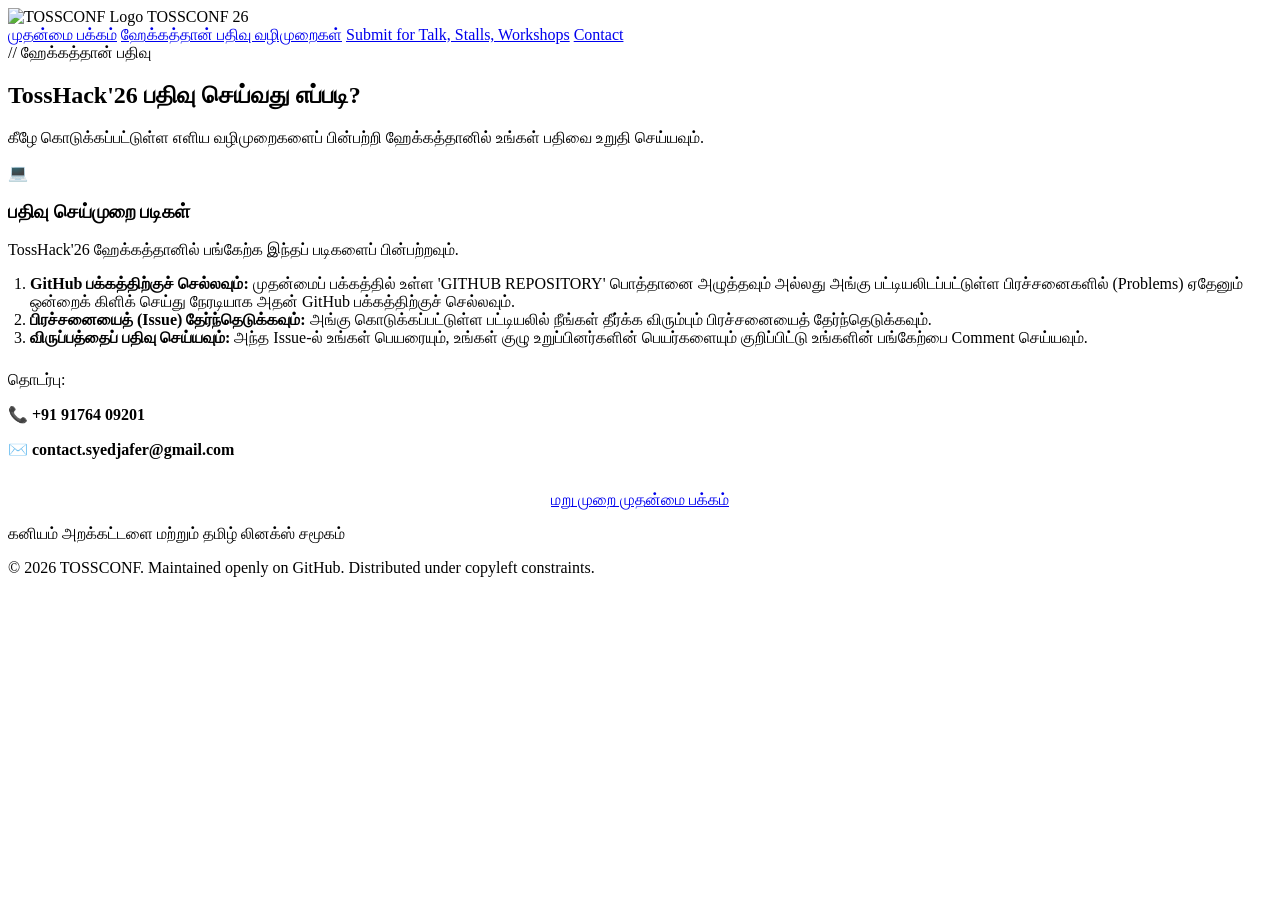
==== instructions.html @ 8aa1ea0a "Add files via upload" ====
<!doctype html>
<html lang="ta" class="scroll-smooth">
    <head>
        <meta charset="UTF-8" />
        <meta name="viewport" content="width=device-width, initial-scale=1.0" />
        <title>ஹேக்கத்தான் பதிவு | TossHack'26</title>
        <meta name="description" content="TossHack'26 ஹேக்கத்தான் பதிவு செயல்முறை." />
        <link rel="icon" type="image/x-icon" href="favicon.ico" />
        <link rel="stylesheet" href="style.css" />
        <link
            href="https://fonts.googleapis.com/css2?family=Baloo+Thambi+2:wght@400;600;800&family=Inter:wght@300;400;600;800&display=swap"
            rel="stylesheet"
        />
    </head>
    <body>
        <nav class="navbar glass">
            <div class="container nav-container">
                <div class="nav-logo">
                    <img src="images/hero_bg1.png" alt="TOSSCONF Logo" class="logo-img" />
                    <span class="logo-text">TOSSCONF <span class="logo-year">26</span></span>
                </div>
                <div class="nav-links nav-menu">
                    <a href="index.html">முதன்மை பக்கம்</a>
                    <a href="#instructions">ஹேக்கத்தான் பதிவு வழிமுறைகள்</a>
                    <a href="index.html#contribute">Submit for Talk, Stalls, Workshops</a>
                    <a href="index.html#contact">Contact</a>
                </div>
            </div>
        </nav>

        <section id="instructions" class="section-padding bg-alt">
            <div class="container">
                <div class="section-header-flex">
                    <div>
                        <div class="section-tagline">// ஹேக்கத்தான் பதிவு</div>
                        <h2 class="section-title tamil-font">TossHack'26 பதிவு செய்வது எப்படி?</h2>
                        <p class="section-desc">
                            கீழே கொடுக்கப்பட்டுள்ள எளிய வழிமுறைகளைப் பின்பற்றி ஹேக்கத்தானில் உங்கள் பதிவை உறுதி செய்யவும்.
                        </p>
                    </div>
                </div>

                <div class="contribute-card glass" style="--hover-border: var(--secondary-blue);">
                    <div class="contribute-card-top">
                        <div class="card-icon">💻</div>
                        <h3 class="card-title tamil-font">பதிவு செய்முறை படிகள்</h3>
                        <p class="card-desc">
                            TossHack'26 ஹேக்கத்தானில் பங்கேற்க இந்தப் படிகளைப் பின்பற்றவும்.
                        </p>
                    </div>
                    <ol style="margin-top: 16px; padding-left: 22px;">
                        <li><strong>GitHub பக்கத்திற்குச் செல்லவும்:</strong> முதன்மைப் பக்கத்தில் உள்ள 'GITHUB REPOSITORY' பொத்தானை அழுத்தவும் அல்லது அங்கு பட்டியலிடப்பட்டுள்ள பிரச்சனைகளில் (Problems) ஏதேனும் ஒன்றைக் கிளிக் செய்து நேரடியாக அதன் GitHub பக்கத்திற்குச் செல்லவும்.</li>
                        <li><strong>பிரச்சனையைத் (Issue) தேர்ந்தெடுக்கவும்:</strong> அங்கு கொடுக்கப்பட்டுள்ள பட்டியலில் நீங்கள் தீர்க்க விரும்பும் பிரச்சனையைத் தேர்ந்தெடுக்கவும்.</li>
                        <li><strong>விருப்பத்தைப் பதிவு செய்யவும்:</strong> அந்த Issue-ல் உங்கள் பெயரையும், உங்கள் குழு உறுப்பினர்களின் பெயர்களையும் குறிப்பிட்டு உங்களின் பங்கேற்பை Comment செய்யவும்.</li>
                    </ol>
                    <div class="registration-contact" style="margin-top: 24px;">
                        <p>தொடர்பு:</p>
                        <p><strong>📞 +91 91764 09201</strong></p>
                        <p><strong>✉️ contact.syedjafer@gmail.com</strong></p>
                    </div>
                </div>

                <div style="margin-top: 32px; text-align: center;">
                    <a href="index.html" class="btn-card btn-teal">மறு முறை முதன்மை பக்கம்</a>
                </div>
            </div>
        </section>

        <footer class="footer">
            <div class="container">
                <p class="footer-title tamil-font">கனியம் அறக்கட்டளை மற்றும் தமிழ் லினக்ஸ் சமூகம்</p>
                <p class="footer-copy">© 2026 TOSSCONF. Maintained openly on GitHub. Distributed under copyleft constraints.</p>
            </div>
        </footer>
    </body>
</html>
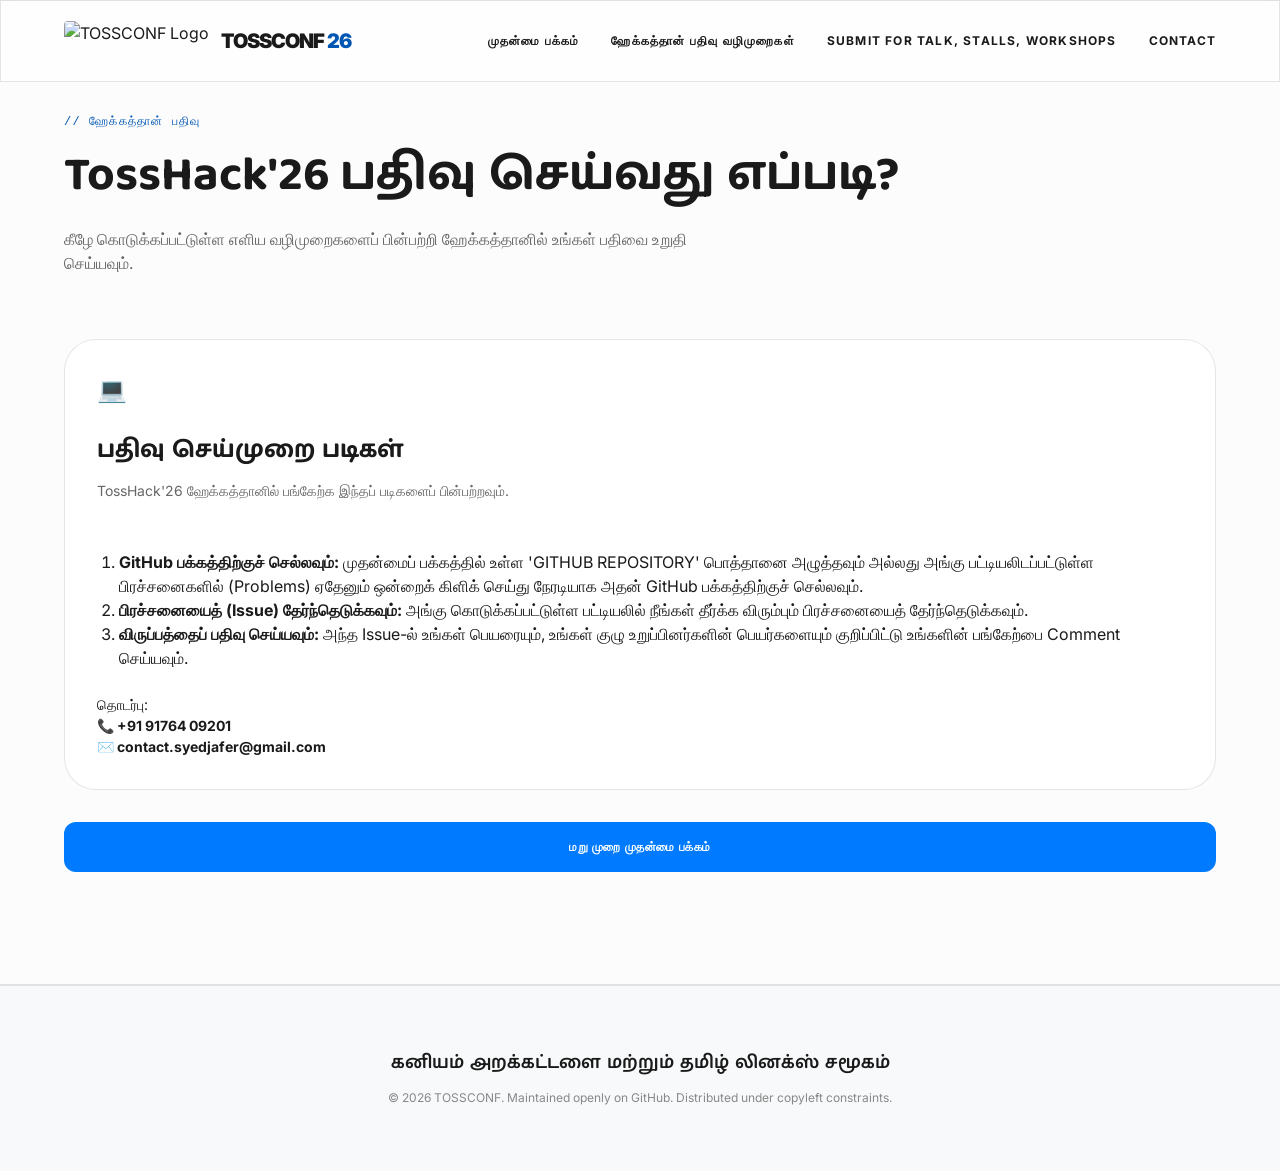
==== commit 784865cd: "Merge pull request #21 from janani-k-s/feature/initial-cfp Update Call for People  page and add inst" ====
--- a/instructions.html
+++ b/instructions.html
@@ -1,76 +1,76 @@
-<!doctype html>
-<html lang="ta" class="scroll-smooth">
-    <head>
-        <meta charset="UTF-8" />
-        <meta name="viewport" content="width=device-width, initial-scale=1.0" />
-        <title>ஹேக்கத்தான் பதிவு | TossHack'26</title>
-        <meta name="description" content="TossHack'26 ஹேக்கத்தான் பதிவு செயல்முறை." />
-        <link rel="icon" type="image/x-icon" href="favicon.ico" />
-        <link rel="stylesheet" href="style.css" />
-        <link
-            href="https://fonts.googleapis.com/css2?family=Baloo+Thambi+2:wght@400;600;800&family=Inter:wght@300;400;600;800&display=swap"
-            rel="stylesheet"
-        />
-    </head>
-    <body>
-        <nav class="navbar glass">
-            <div class="container nav-container">
-                <div class="nav-logo">
-                    <img src="images/hero_bg1.png" alt="TOSSCONF Logo" class="logo-img" />
-                    <span class="logo-text">TOSSCONF <span class="logo-year">26</span></span>
-                </div>
-                <div class="nav-links nav-menu">
-                    <a href="index.html">முதன்மை பக்கம்</a>
-                    <a href="#instructions">ஹேக்கத்தான் பதிவு வழிமுறைகள்</a>
-                    <a href="index.html#contribute">Submit for Talk, Stalls, Workshops</a>
-                    <a href="index.html#contact">Contact</a>
-                </div>
-            </div>
-        </nav>
-
-        <section id="instructions" class="section-padding bg-alt">
-            <div class="container">
-                <div class="section-header-flex">
-                    <div>
-                        <div class="section-tagline">// ஹேக்கத்தான் பதிவு</div>
-                        <h2 class="section-title tamil-font">TossHack'26 பதிவு செய்வது எப்படி?</h2>
-                        <p class="section-desc">
-                            கீழே கொடுக்கப்பட்டுள்ள எளிய வழிமுறைகளைப் பின்பற்றி ஹேக்கத்தானில் உங்கள் பதிவை உறுதி செய்யவும்.
-                        </p>
-                    </div>
-                </div>
-
-                <div class="contribute-card glass" style="--hover-border: var(--secondary-blue);">
-                    <div class="contribute-card-top">
-                        <div class="card-icon">💻</div>
-                        <h3 class="card-title tamil-font">பதிவு செய்முறை படிகள்</h3>
-                        <p class="card-desc">
-                            TossHack'26 ஹேக்கத்தானில் பங்கேற்க இந்தப் படிகளைப் பின்பற்றவும்.
-                        </p>
-                    </div>
-                    <ol style="margin-top: 16px; padding-left: 22px;">
-                        <li><strong>GitHub பக்கத்திற்குச் செல்லவும்:</strong> முதன்மைப் பக்கத்தில் உள்ள 'GITHUB REPOSITORY' பொத்தானை அழுத்தவும் அல்லது அங்கு பட்டியலிடப்பட்டுள்ள பிரச்சனைகளில் (Problems) ஏதேனும் ஒன்றைக் கிளிக் செய்து நேரடியாக அதன் GitHub பக்கத்திற்குச் செல்லவும்.</li>
-                        <li><strong>பிரச்சனையைத் (Issue) தேர்ந்தெடுக்கவும்:</strong> அங்கு கொடுக்கப்பட்டுள்ள பட்டியலில் நீங்கள் தீர்க்க விரும்பும் பிரச்சனையைத் தேர்ந்தெடுக்கவும்.</li>
-                        <li><strong>விருப்பத்தைப் பதிவு செய்யவும்:</strong> அந்த Issue-ல் உங்கள் பெயரையும், உங்கள் குழு உறுப்பினர்களின் பெயர்களையும் குறிப்பிட்டு உங்களின் பங்கேற்பை Comment செய்யவும்.</li>
-                    </ol>
-                    <div class="registration-contact" style="margin-top: 24px;">
-                        <p>தொடர்பு:</p>
-                        <p><strong>📞 +91 91764 09201</strong></p>
-                        <p><strong>✉️ contact.syedjafer@gmail.com</strong></p>
-                    </div>
-                </div>
-
-                <div style="margin-top: 32px; text-align: center;">
-                    <a href="index.html" class="btn-card btn-teal">மறு முறை முதன்மை பக்கம்</a>
-                </div>
-            </div>
-        </section>
-
-        <footer class="footer">
-            <div class="container">
-                <p class="footer-title tamil-font">கனியம் அறக்கட்டளை மற்றும் தமிழ் லினக்ஸ் சமூகம்</p>
-                <p class="footer-copy">© 2026 TOSSCONF. Maintained openly on GitHub. Distributed under copyleft constraints.</p>
-            </div>
-        </footer>
-    </body>
-</html>
+<!doctype html>
+<html lang="ta" class="scroll-smooth">
+    <head>
+        <meta charset="UTF-8" />
+        <meta name="viewport" content="width=device-width, initial-scale=1.0" />
+        <title>ஹேக்கத்தான் பதிவு | TossHack'26</title>
+        <meta name="description" content="TossHack'26 ஹேக்கத்தான் பதிவு செயல்முறை." />
+        <link rel="icon" type="image/x-icon" href="favicon.ico" />
+        <link rel="stylesheet" href="style.css" />
+        <link
+            href="https://fonts.googleapis.com/css2?family=Baloo+Thambi+2:wght@400;600;800&family=Inter:wght@300;400;600;800&display=swap"
+            rel="stylesheet"
+        />
+    </head>
+    <body>
+        <nav class="navbar glass">
+            <div class="container nav-container">
+                <div class="nav-logo">
+                    <img src="images/hero_bg1.png" alt="TOSSCONF Logo" class="logo-img" />
+                    <span class="logo-text">TOSSCONF <span class="logo-year">26</span></span>
+                </div>
+                <div class="nav-links nav-menu">
+                    <a href="index.html">முதன்மை பக்கம்</a>
+                    <a href="#instructions">ஹேக்கத்தான் பதிவு வழிமுறைகள்</a>
+                    <a href="index.html#contribute">Submit for Talk, Stalls, Workshops</a>
+                    <a href="index.html#contact">Contact</a>
+                </div>
+            </div>
+        </nav>
+
+        <section id="instructions" class="section-padding bg-alt">
+            <div class="container">
+                <div class="section-header-flex">
+                    <div>
+                        <div class="section-tagline">// ஹேக்கத்தான் பதிவு</div>
+                        <h2 class="section-title tamil-font">TossHack'26 பதிவு செய்வது எப்படி?</h2>
+                        <p class="section-desc">
+                            கீழே கொடுக்கப்பட்டுள்ள எளிய வழிமுறைகளைப் பின்பற்றி ஹேக்கத்தானில் உங்கள் பதிவை உறுதி செய்யவும்.
+                        </p>
+                    </div>
+                </div>
+
+                <div class="contribute-card glass" style="--hover-border: var(--secondary-blue);">
+                    <div class="contribute-card-top">
+                        <div class="card-icon">💻</div>
+                        <h3 class="card-title tamil-font">பதிவு செய்முறை படிகள்</h3>
+                        <p class="card-desc">
+                            TossHack'26 ஹேக்கத்தானில் பங்கேற்க இந்தப் படிகளைப் பின்பற்றவும்.
+                        </p>
+                    </div>
+                    <ol style="margin-top: 16px; padding-left: 22px;">
+                        <li><strong>GitHub பக்கத்திற்குச் செல்லவும்:</strong> முதன்மைப் பக்கத்தில் உள்ள 'GITHUB REPOSITORY' பொத்தானை அழுத்தவும் அல்லது அங்கு பட்டியலிடப்பட்டுள்ள பிரச்சனைகளில் (Problems) ஏதேனும் ஒன்றைக் கிளிக் செய்து நேரடியாக அதன் GitHub பக்கத்திற்குச் செல்லவும்.</li>
+                        <li><strong>பிரச்சனையைத் (Issue) தேர்ந்தெடுக்கவும்:</strong> அங்கு கொடுக்கப்பட்டுள்ள பட்டியலில் நீங்கள் தீர்க்க விரும்பும் பிரச்சனையைத் தேர்ந்தெடுக்கவும்.</li>
+                        <li><strong>விருப்பத்தைப் பதிவு செய்யவும்:</strong> அந்த Issue-ல் உங்கள் பெயரையும், உங்கள் குழு உறுப்பினர்களின் பெயர்களையும் குறிப்பிட்டு உங்களின் பங்கேற்பை Comment செய்யவும்.</li>
+                    </ol>
+                    <div class="registration-contact" style="margin-top: 24px;">
+                        <p>தொடர்பு:</p>
+                        <p><strong>📞 +91 91764 09201</strong></p>
+                        <p><strong>✉️ contact.syedjafer@gmail.com</strong></p>
+                    </div>
+                </div>
+
+                <div style="margin-top: 32px; text-align: center;">
+                    <a href="index.html" class="btn-card btn-teal">மறு முறை முதன்மை பக்கம்</a>
+                </div>
+            </div>
+        </section>
+
+        <footer class="footer">
+            <div class="container">
+                <p class="footer-title tamil-font">கனியம் அறக்கட்டளை மற்றும் தமிழ் லினக்ஸ் சமூகம்</p>
+                <p class="footer-copy">© 2026 TOSSCONF. Maintained openly on GitHub. Distributed under copyleft constraints.</p>
+            </div>
+        </footer>
+    </body>
+</html>
--- a/style.css
+++ b/style.css
@@ -0,0 +1,1020 @@
+/* ==========================================================================
+   TOSSCONF 2026 Core Architecture & Layout System
+   ========================================================================== */
+
+:root {
+    --primary-blue: #0056b3;
+    --secondary-blue: #007bff;
+    --white-bg: #ffffff;
+    --card-bg: #f8f9fa;
+    --border-color: rgba(0, 0, 0, 0.1);
+    --dark-text: #1a1a1a;
+    --light-text: #666666;
+}
+
+/* Base Resets & Global Smoothness */
+* {
+    box-sizing: border-box;
+    margin: 0;
+    padding: 0;
+}
+html {
+    scroll-behavior: smooth;
+}
+body {
+    font-family: "Inter", sans-serif;
+    background-color: var(--white-bg);
+    color: var(--dark-text);
+    -webkit-font-smoothing: antialiased;
+    line-height: 1.5;
+}
+::selection {
+    background-color: var(--secondary-blue);
+    color: white;
+}
+
+/* Custom Typography & Framework Utilities */
+.tamil-font {
+    font-family: "Baloo Thambi 2", cursive;
+}
+.glass {
+    background: rgba(255, 255, 255, 0.7);
+    backdrop-filter: blur(12px);
+    -webkit-backdrop-filter: blur(12px);
+    border: 1px solid var(--border-color);
+}
+.gradient-text {
+    background: linear-gradient(
+        90deg,
+        var(--primary-blue),
+        var(--secondary-blue)
+    );
+    -webkit-background-clip: text;
+    -webkit-text-fill-color: transparent;
+}
+
+/* Interactive Scrollbar Configuration */
+::-webkit-scrollbar {
+    width: 8px;
+}
+::-webkit-scrollbar-track {
+    background: var(--white-bg);
+}
+::-webkit-scrollbar-thumb {
+    background: #ccc;
+    border-radius: 10px;
+}
+::-webkit-scrollbar-thumb:hover {
+    background: var(--secondary-blue);
+}
+
+/* Structural Grid & Section Container System */
+.container {
+    max-width: 1200px;
+    margin: 0 auto;
+    padding: 0 24px;
+}
+.section-padding {
+    padding: 112px 0;
+}
+.bg-alt {
+    background-color: #fcfcfc;
+    border-top: 1px solid var(--border-color);
+    border-bottom: 1px solid var(--border-color);
+}
+.bg-darker {
+    background-color: #f5f7fa;
+    border-top: 1px solid var(--border-color);
+}
+
+/* Fixed Navigation Layout */
+.navbar {
+    position: fixed;
+    top: 0;
+    width: 100%;
+    z-index: 50;
+}
+.nav-container {
+    display: flex;
+    justify-content: space-between;
+    align-items: center;
+    height: 80px;
+}
+.nav-logo {
+    display: flex;
+    align-items: center;
+    gap: 12px;
+}
+.logo-img {
+    height: 40px;
+    width: auto;
+    object-fit: contain;
+    border-radius: 4px;
+}
+.logo-text {
+    font-weight: 900;
+    font-size: 20px;
+    letter-spacing: -0.05em;
+    text-transform: uppercase;
+    color: var(--dark-text);
+}
+.logo-year {
+    color: var(--primary-blue);
+}
+.nav-links {
+    display: flex;
+    gap: 32px;
+    font-size: 12px;
+    font-weight: bold;
+    text-transform: uppercase;
+    letter-spacing: 0.1em;
+}
+.nav-links a {
+    color: var(--dark-text);
+    text-decoration: none;
+    transition: color 0.2s;
+}
+.nav-links a:hover {
+    color: var(--primary-blue);
+}
+
+/* Mobile Menu Toggle Button */
+.menu-toggle {
+    display: none;
+    flex-direction: column;
+    justify-content: space-between;
+    width: 24px;
+    height: 18px;
+    background: transparent;
+    border: none;
+    cursor: pointer;
+    padding: 0;
+    z-index: 100;
+}
+.menu-toggle .bar {
+    height: 2px;
+    width: 100%;
+    background-color: var(--dark-text);
+    border-radius: 4px;
+    transition: all 0.3s ease;
+}
+/* Animate mobile menu icon to X */
+.menu-toggle.active .bar:nth-child(1) {
+    transform: translateY(8px) rotate(45deg);
+}
+.menu-toggle.active .bar:nth-child(2) {
+    opacity: 0;
+}
+.menu-toggle.active .bar:nth-child(3) {
+    transform: translateY(-8px) rotate(-45deg);
+}
+
+/* Hero Interactive Canvas */
+.hero {
+    position: relative;
+    min-height: 100vh;
+    display: flex;
+    flex-direction: column;
+    align-items: center;
+    justify-content: center;
+    text-align: center;
+    padding-top: 80px;
+    overflow: hidden;
+}
+.ambient-1 {
+    position: absolute;
+    top: 25%;
+    left: 25%;
+    width: 480px;
+    height: 480px;
+    background-color: rgba(0, 86, 179, 0.1);
+    border-radius: 50%;
+    filter: blur(140px);
+    z-index: -1;
+    animation: ambientPulse 4s infinite alternate;
+}
+.ambient-2 {
+    position: absolute;
+    bottom: 25%;
+    right: 25%;
+    width: 320px;
+    height: 320px;
+    background-color: rgba(0, 123, 255, 0.05);
+    border-radius: 50%;
+    filter: blur(120px);
+    z-index: -1;
+}
+.dot-pattern {
+    position: absolute;
+    inset: 0;
+    opacity: 0.05;
+    background-image: radial-gradient(
+        var(--secondary-blue) 1px,
+        transparent 1px
+    );
+    background-size: 30px 30px;
+    z-index: -1;
+}
+@keyframes ambientPulse {
+    0% {
+        transform: scale(1);
+        opacity: 0.8;
+    }
+    100% {
+        transform: scale(1.1);
+        opacity: 1;
+    }
+}
+
+.badge {
+    display: inline-block;
+    padding: 6px 16px;
+    margin-bottom: 32px;
+    border: 1px solid rgba(0, 86, 179, 0.2);
+    background-color: rgba(0, 86, 179, 0.05);
+    border-radius: 9999px;
+    color: var(--primary-blue);
+    font-size: 12px;
+    font-weight: bold;
+    letter-spacing: 0.1em;
+    text-transform: uppercase;
+}
+.hero-title {
+    font-size: 40px;
+    font-weight: 900;
+    margin-bottom: 32px;
+    line-height: 1.15;
+    letter-spacing: -0.02em;
+    color: var(--dark-text);
+}
+.hero-title span.block {
+    display: block;
+    font-weight: 800;
+    margin-bottom: 16px;
+}
+.hero-title .gradient-text {
+    font-style: italic;
+    letter-spacing: -0.05em;
+    text-transform: uppercase;
+}
+.hero-desc {
+    color: var(--light-text);
+    font-size: 16px;
+    max-width: 768px;
+    margin: 0 auto 48px auto;
+    line-height: 1.6;
+}
+
+/* Digital Countdown Elements */
+.countdown {
+    display: flex;
+    justify-content: center;
+    gap: 12px;
+    margin-bottom: 56px;
+    font-family: monospace;
+}
+.countdown-box {
+    padding: 12px 16px;
+    border-radius: 16px;
+    min-width: 75px;
+    background: white;
+    border: 1px solid var(--border-color);
+}
+.countdown-val {
+    font-size: 24px;
+    font-weight: 900;
+    color: var(--dark-text);
+}
+.countdown-box:first-child .countdown-val {
+    color: var(--primary-blue);
+}
+.countdown-box:last-child .countdown-val {
+    color: #888;
+}
+.countdown-label {
+    font-size: 9px;
+    color: #888;
+    font-weight: bold;
+    text-transform: uppercase;
+    letter-spacing: 0.1em;
+    margin-top: 4px;
+}
+
+/* Agenda Date Widget */
+.agenda-timeline {
+    display: flex;
+    justify-content: center;
+    gap: 16px;
+    margin-bottom: 48px;
+    flex-wrap: wrap;
+}
+.agenda-item {
+    background: white;
+    border: 1px solid var(--border-color);
+    padding: 16px 24px;
+    border-radius: 16px;
+    display: flex;
+    flex-direction: column;
+    align-items: center;
+    min-width: 180px;
+    transition:
+        transform 0.2s,
+        box-shadow 0.2s;
+}
+.agenda-item:hover {
+    transform: translateY(-4px);
+    box-shadow: 0 4px 20px rgba(0, 86, 179, 0.1);
+    border-color: var(--primary-blue);
+}
+.agenda-date {
+    font-size: 11px;
+    font-weight: 900;
+    color: var(--primary-blue);
+    text-transform: uppercase;
+    letter-spacing: 0.1em;
+    margin-bottom: 4px;
+}
+.agenda-event {
+    font-size: 16px;
+    font-weight: 700;
+    color: var(--dark-text);
+}
+
+/* Venue & Map Section */
+.venue-section {
+    background-color: white;
+    border-top: 1px solid var(--border-color);
+}
+.map-container {
+    width: 100%;
+    height: 450px;
+    border-radius: 24px;
+    overflow: hidden;
+    border: 1px solid var(--border-color);
+    margin-top: 48px;
+    box-shadow: 0 4px 24px rgba(0, 0, 0, 0.05);
+}
+.map-container iframe {
+    width: 100%;
+    height: 100%;
+    border: none;
+}
+.venue-info {
+    display: flex;
+    flex-direction: column;
+    align-items: center;
+    text-align: center;
+    margin-bottom: 32px;
+}
+.venue-address {
+    font-size: 18px;
+    color: var(--light-text);
+    max-width: 600px;
+    line-height: 1.6;
+    margin-top: 16px;
+}
+
+/* Control Button Engine */
+.btn-holder {
+    display: flex;
+    flex-direction: column;
+    gap: 16px;
+    max-width: 400px;
+    margin: 0 auto;
+    width: 100%;
+    justify-content: center;
+}
+.btn-primary {
+    display: inline-block;
+    padding: 16px 32px;
+    background-color: var(--primary-blue);
+    color: white;
+    font-weight: 900;
+    border-radius: 12px;
+    text-decoration: none;
+    text-transform: uppercase;
+    font-size: 12px;
+    letter-spacing: 0.05em;
+    transition:
+        transform 0.2s,
+        box-shadow 0.2s;
+    box-shadow: 0 4px 15px rgba(0, 86, 179, 0.2);
+    text-align: center;
+}
+.btn-primary:hover {
+    transform: scale(1.03);
+    box-shadow: 0 6px 20px rgba(0, 86, 179, 0.3);
+}
+.btn-secondary {
+    display: inline-block;
+    padding: 16px 32px;
+    color: var(--primary-blue);
+    border: 1px solid var(--primary-blue);
+    font-weight: bold;
+    border-radius: 12px;
+    text-decoration: none;
+    text-transform: uppercase;
+    font-size: 12px;
+    letter-spacing: 0.05em;
+    transition: background-color 0.2s;
+    text-align: center;
+}
+.btn-secondary:hover {
+    background-color: rgba(0, 86, 179, 0.05);
+}
+
+/* Inner Sub-Section Component Layouts */
+.section-header-flex {
+    display: flex;
+    flex-direction: column;
+    justify-content: space-between;
+    align-items: flex-start;
+    margin-bottom: 64px;
+    gap: 24px;
+}
+.section-tagline {
+    font-family: monospace;
+    font-size: 12px;
+    color: var(--primary-blue);
+    letter-spacing: 0.1em;
+    text-transform: uppercase;
+    margin-bottom: 8px;
+}
+.section-title {
+    font-size: 28px;
+    font-weight: bold;
+    color: var(--dark-text);
+}
+.section-desc {
+    color: var(--light-text);
+    margin-top: 16px;
+    font-size: 16px;
+    max-width: 640px;
+}
+.btn-github {
+    display: flex;
+    align-items: center;
+    gap: 12px;
+    padding: 12px 20px;
+    text-decoration: none;
+    color: var(--dark-text);
+    font-size: 12px;
+    font-weight: bold;
+    letter-spacing: 0.05em;
+    border-radius: 12px;
+    border: 1px solid var(--border-color);
+    transition: border-color 0.2s;
+}
+.btn-github:hover {
+    border-color: var(--primary-blue);
+    color: var(--primary-blue);
+}
+.btn-github svg {
+    width: 16px;
+    height: 16px;
+    transition: transform 0.2s;
+    fill: none;
+    stroke: currentColor;
+}
+.btn-github:hover svg {
+    transform: translateX(4px);
+}
+
+/* Multi-Column Layout Grid System */
+.grid-3 {
+    display: grid;
+    grid-template-columns: repeat(1, 1fr);
+    gap: 24px;
+}
+
+/* Dynamic Async Repository Cards */
+.issue-card {
+    background-color: var(--card-bg);
+    border: 1px solid var(--border-color);
+    padding: 32px;
+    border-radius: 24px;
+    display: flex;
+    flex-direction: column;
+    justify-content: space-between;
+    height: 288px;
+    transition:
+        border-color 0.2s,
+        box-shadow 0.2s;
+    text-align: left;
+}
+.issue-card:hover {
+    border-color: var(--secondary-blue);
+    box-shadow: 0 4px 20px rgba(0, 0, 0, 0.05);
+}
+.issue-meta {
+    display: flex;
+    justify-content: space-between;
+    align-items: center;
+    margin-bottom: 20px;
+}
+.issue-num {
+    font-family: monospace;
+    font-size: 10px;
+    font-weight: bold;
+    letter-spacing: 0.1em;
+    color: var(--primary-blue);
+    background: rgba(0, 86, 179, 0.05);
+    border: 1px solid rgba(0, 86, 179, 0.1);
+    padding: 2px 8px;
+    border-radius: 4px;
+    text-transform: uppercase;
+}
+.issue-status {
+    font-size: 10px;
+    color: #888;
+    font-family: monospace;
+    font-style: italic;
+    display: flex;
+    align-items: center;
+    gap: 6px;
+}
+.issue-pulse-dot {
+    width: 8px;
+    height: 8px;
+    background-color: #10b981;
+    border-radius: 50%;
+    display: inline-block;
+}
+.issue-card-title {
+    font-size: 18px;
+    font-weight: bold;
+    margin-bottom: 12px;
+    color: var(--dark-text);
+    display: -webkit-box;
+    -webkit-line-clamp: 2;
+    -webkit-box-orient: vertical;
+    overflow: hidden;
+}
+.issue-context {
+    color: var(--light-text);
+    font-size: 12px;
+    line-height: 1.6;
+    display: -webkit-box;
+    -webkit-line-clamp: 3;
+    -webkit-box-orient: vertical;
+    overflow: hidden;
+}
+.issue-link {
+    display: inline-flex;
+    align-items: center;
+    font-size: 11px;
+    font-weight: 900;
+    letter-spacing: 0.05em;
+    color: var(--primary-blue);
+    text-decoration: none;
+    border-bottom: 1px solid rgba(0, 86, 179, 0.2);
+    transition:
+        color 0.2s,
+        border-color 0.2s;
+    padding-bottom: 2px;
+    text-transform: uppercase;
+    margin-top: 16px;
+    width: fit-content;
+}
+.issue-card:hover .issue-link {
+    border-color: var(--primary-blue);
+    color: var(--secondary-blue);
+}
+
+/* Shimmer Loading State Elements */
+.shimmer-box {
+    padding: 32px;
+    border-radius: 24px;
+    border: 1px dashed var(--border-color);
+    height: 288px;
+}
+.shimmer-pulse {
+    animation: shimmerEffect 1.5s infinite linear;
+    background: linear-gradient(90deg, #f0f0f0 25%, #e0e0e0 50%, #f0f0f0 75%);
+    background-size: 200% 100%;
+}
+@keyframes shimmerEffect {
+    0% {
+        background-position: 200% 0;
+    }
+    100% {
+        background-position: -200% 0;
+    }
+}
+
+/* Schedule Component Streams */
+.schedule-center {
+    max-width: 896px;
+    margin: 0 auto;
+}
+.schedule-center .text-center {
+    text-align: center;
+    margin-bottom: 64px;
+}
+.schedule-center .text-center p {
+    font-size: 12px;
+    font-weight: bold;
+    text-transform: uppercase;
+    color: #888;
+    letter-spacing: 0.15em;
+    margin-top: 8px;
+}
+.schedule-stack {
+    display: flex;
+    flex-direction: column;
+    gap: 16px;
+}
+.schedule-card {
+    padding: 24px;
+    border-radius: 16px;
+    display: flex;
+    flex-direction: column;
+    justify-content: space-between;
+    gap: 16px;
+    border-left-width: 4px;
+    border-left-style: solid;
+    text-align: left;
+    background: white;
+    border-top: 1px solid var(--border-color);
+    border-right: 1px solid var(--border-color);
+    border-bottom: 1px solid var(--border-color);
+}
+.border-teal {
+    border-left-color: var(--secondary-blue);
+}
+.border-lime {
+    border-left-color: var(--primary-blue);
+}
+.border-purple {
+    border-left-color: #9333ea;
+}
+.schedule-time {
+    font-family: monospace;
+    font-weight: bold;
+    font-size: 12px;
+    letter-spacing: 0.05em;
+}
+.schedule-card.border-teal .schedule-time {
+    color: var(--secondary-blue);
+}
+.schedule-card.border-lime .schedule-time {
+    color: var(--primary-blue);
+}
+.schedule-card.border-purple .schedule-time {
+    color: #a855f7;
+}
+.schedule-card-title {
+    font-size: 18px;
+    font-weight: bold;
+    margin-top: 4px;
+    color: var(--dark-text);
+}
+.schedule-desc {
+    color: var(--light-text);
+    font-size: 14px;
+}
+.schedule-column {
+    display: flex;
+    flex-direction: column;
+}
+.schedule-venue {
+    align-self: flex-start;
+    font-size: 10px;
+    font-weight: bold;
+    color: var(--light-text);
+    background-color: rgba(0, 0, 0, 0.05);
+    padding: 4px 12px;
+    border-radius: 6px;
+    letter-spacing: 0.05em;
+    text-transform: uppercase;
+}
+
+/* Call for Proposals & Participation Cards */
+.contribute-center .text-center {
+    text-align: center;
+    margin-bottom: 80px;
+}
+.contribute-center .text-center p {
+    font-size: 12px;
+    font-weight: bold;
+    text-transform: uppercase;
+    color: #888;
+    letter-spacing: 0.15em;
+    margin-top: 8px;
+}
+.contribute-card {
+    position: relative;
+    padding: 32px;
+    border-radius: 32px;
+    background-color: white;
+    border: 1px solid var(--border-color);
+    transition:
+        border-color 0.2s,
+        box-shadow 0.2s;
+    display: flex;
+    flex-direction: column;
+    justify-content: space-between;
+    overflow: hidden;
+    text-align: left;
+}
+.contribute-card:hover {
+    border-color: var(--hover-border);
+    box-shadow: 0 4px 24px rgba(0, 0, 0, 0.05);
+}
+.contribute-card-top {
+    margin-bottom: 32px;
+}
+.card-icon {
+    font-size: 24px;
+    margin-bottom: 24px;
+}
+.card-title {
+    font-size: 24px;
+    font-weight: bold;
+    margin-bottom: 12px;
+    color: var(--dark-text);
+}
+.card-desc {
+    color: var(--light-text);
+    font-size: 14px;
+    line-height: 1.6;
+}
+
+/* Submission Deadline Banner */
+.deadline-banner {
+    display: inline-flex;
+    align-items: center;
+    gap: 12px;
+    padding: 12px 24px;
+    background-color: #fff4f4;
+    border: 1px solid #feb2b2;
+    border-radius: 12px;
+    color: #c53030;
+    font-weight: 700;
+    margin-bottom: 40px;
+    font-size: 14px;
+    box-shadow: 0 2px 10px rgba(197, 48, 48, 0.05);
+}
+.deadline-icon {
+    font-size: 18px;
+}
+
+.btn-card {
+    display: block;
+    width: 100%;
+    padding: 16px 0;
+    border-radius: 12px;
+    text-align: center;
+    text-decoration: none;
+    font-size: 12px;
+    font-weight: bold;
+    text-transform: uppercase;
+    letter-spacing: 0.05em;
+    transition:
+        opacity 0.2s,
+        transform 0.2s;
+}
+.btn-teal {
+    background-color: var(--secondary-blue);
+    color: white;
+}
+.btn-teal:hover {
+    opacity: 0.9;
+}
+.btn-purple {
+    background-color: #9333ea;
+    color: white;
+}
+.btn-purple:hover {
+    opacity: 0.9;
+}
+.btn-lime {
+    background-color: var(--primary-blue);
+    color: white;
+}
+.btn-lime:hover {
+    transform: scale(1.01);
+}
+
+.btn-instruct {
+    background-color: var(--secondary-blue);
+    color: white;
+    border: 1px solid transparent;
+    box-shadow: 0 12px 30px rgba(15, 23, 42, 0.12);
+}
+
+.btn-instruct:hover {
+    opacity: 0.98;
+    transform: scale(1.02);
+}
+
+.registration-contact {
+    margin-top: 24px;
+    color: var(--dark-text);
+    font-size: 14px;
+}
+
+/* Unified Contact Engine */
+.contact-center .text-center {
+    text-align: center;
+    margin-bottom: 64px;
+}
+.contact-center .text-center p {
+    font-size: 12px;
+    font-weight: bold;
+    text-transform: uppercase;
+    color: #888;
+    letter-spacing: 0.15em;
+    margin-top: 8px;
+}
+.contact-card {
+    max-width: 576px;
+    margin: 0 auto;
+    position: relative;
+    padding: 32px;
+    border-radius: 24px;
+    border: 1px solid rgba(0, 86, 179, 0.2);
+    background: white;
+    display: flex;
+    flex-direction: column;
+    justify-content: space-between;
+    overflow: hidden;
+    text-align: left;
+    transition:
+        border-color 0.2s,
+        box-shadow 0.2s;
+}
+.contact-card:hover {
+    border-color: var(--primary-blue);
+    box-shadow: 0 4px 24px rgba(0, 86, 179, 0.1);
+}
+.ambient-contact-glow {
+    position: absolute;
+    -right: 24px;
+    -bottom: 24px;
+    width: 96px;
+    height: 96px;
+    background-color: rgba(0, 86, 179, 0.05);
+    border-radius: 50%;
+    filter: blur(32px);
+    transition: background-color 0.2s;
+    z-index: -1;
+}
+.contact-card:hover .ambient-contact-glow {
+    background-color: rgba(0, 86, 179, 0.1);
+}
+.coordinator-badge {
+    display: inline-block;
+    padding: 4px 12px;
+    border-radius: 4px;
+    background-color: rgba(0, 86, 179, 0.1);
+    color: var(--primary-blue);
+    font-size: 10px;
+    font-weight: 900;
+    letter-spacing: 0.1em;
+    text-transform: uppercase;
+    margin-bottom: 16px;
+    width: fit-content;
+}
+.coordinator-name {
+    font-size: 24px;
+    font-weight: bold;
+    margin-bottom: 4px;
+    color: var(--dark-text);
+}
+.coordinator-tamil {
+    font-size: 14px;
+    color: var(--light-text);
+}
+.coordinator-desc {
+    font-size: 14px;
+    color: var(--light-text);
+    margin-top: 16px;
+    line-height: 1.6;
+}
+.contact-meta-holder {
+    margin-top: 32px;
+    padding-top: 24px;
+    border-top: 1px solid var(--border-color);
+    display: flex;
+    flex-direction: column;
+    gap: 16px;
+    font-family: monospace;
+    font-size: 12px;
+}
+.contact-meta {
+    display: flex;
+    align-items: center;
+    gap: 8px;
+    color: var(--light-text);
+    text-decoration: none;
+    transition: color 0.2s;
+    padding: 4px 0;
+}
+.contact-meta:hover {
+    color: var(--primary-blue);
+}
+
+/* Layout Footer */
+.footer {
+    padding: 64px 0;
+    border-top: 1px solid var(--border-color);
+    text-align: center;
+    background-color: #f8f9fa;
+}
+.footer-title {
+    font-size: 18px;
+    font-weight: 600;
+    color: var(--dark-text);
+    margin-bottom: 12px;
+}
+.footer-copy {
+    color: #888;
+    font-size: 12px;
+}
+
+/* Responsive Media Breakdown Configuration Engine */
+@media (min-width: 768px) {
+    .hero-title {
+        font-size: 72px;
+    }
+    .hero-desc {
+        font-size: 20px;
+    }
+    .countdown {
+        gap: 24px;
+    }
+    .countdown-box {
+        padding: 16px 24px;
+        min-width: 90px;
+    }
+    .countdown-val {
+        font-size: 36px;
+    }
+    .countdown-label {
+        font-size: 10px;
+    }
+    .btn-holder {
+        flex-direction: row;
+        max-width: none;
+    }
+    .section-header-flex {
+        flex-direction: row;
+        align-items: flex-end;
+    }
+    .section-title {
+        font-size: 48px;
+    }
+    .grid-3 {
+        grid-template-columns: repeat(2, 1fr);
+    }
+    .schedule-card {
+        flex-direction: row;
+        align-items: center;
+    }
+    .schedule-venue {
+        align-self: center;
+    }
+    .contact-meta-holder {
+        flex-direction: row;
+        justify-content: space-between;
+    }
+}
+
+@media (min-width: 1024px) {
+    .hero-title {
+        font-size: 96px;
+    }
+    .grid-3 {
+        grid-template-columns: repeat(3, 1fr);
+    }
+}
+
+/* Responsive Mobile Navigation Drawer */
+@media (max-width: 767px) {
+    .menu-toggle {
+        display: flex;
+    }
+    .nav-links {
+        position: fixed;
+        left: -100%;
+        top: 80px;
+        flex-direction: column;
+        background: rgba(255, 255, 255, 0.98);
+        backdrop-filter: blur(12px);
+        -webkit-backdrop-filter: blur(12px);
+        width: 100%;
+        height: calc(100vh - 80px);
+        text-align: center;
+        transition: left 0.3s ease-in-out;
+        box-shadow: 0 10px 15px rgba(0, 0, 0, 0.05);
+        padding: 40px 24px;
+        gap: 24px;
+        border-top: 1px solid var(--border-color);
+        z-index: 49;
+    }
+    .nav-links.active {
+        left: 0;
+    }
+}
+
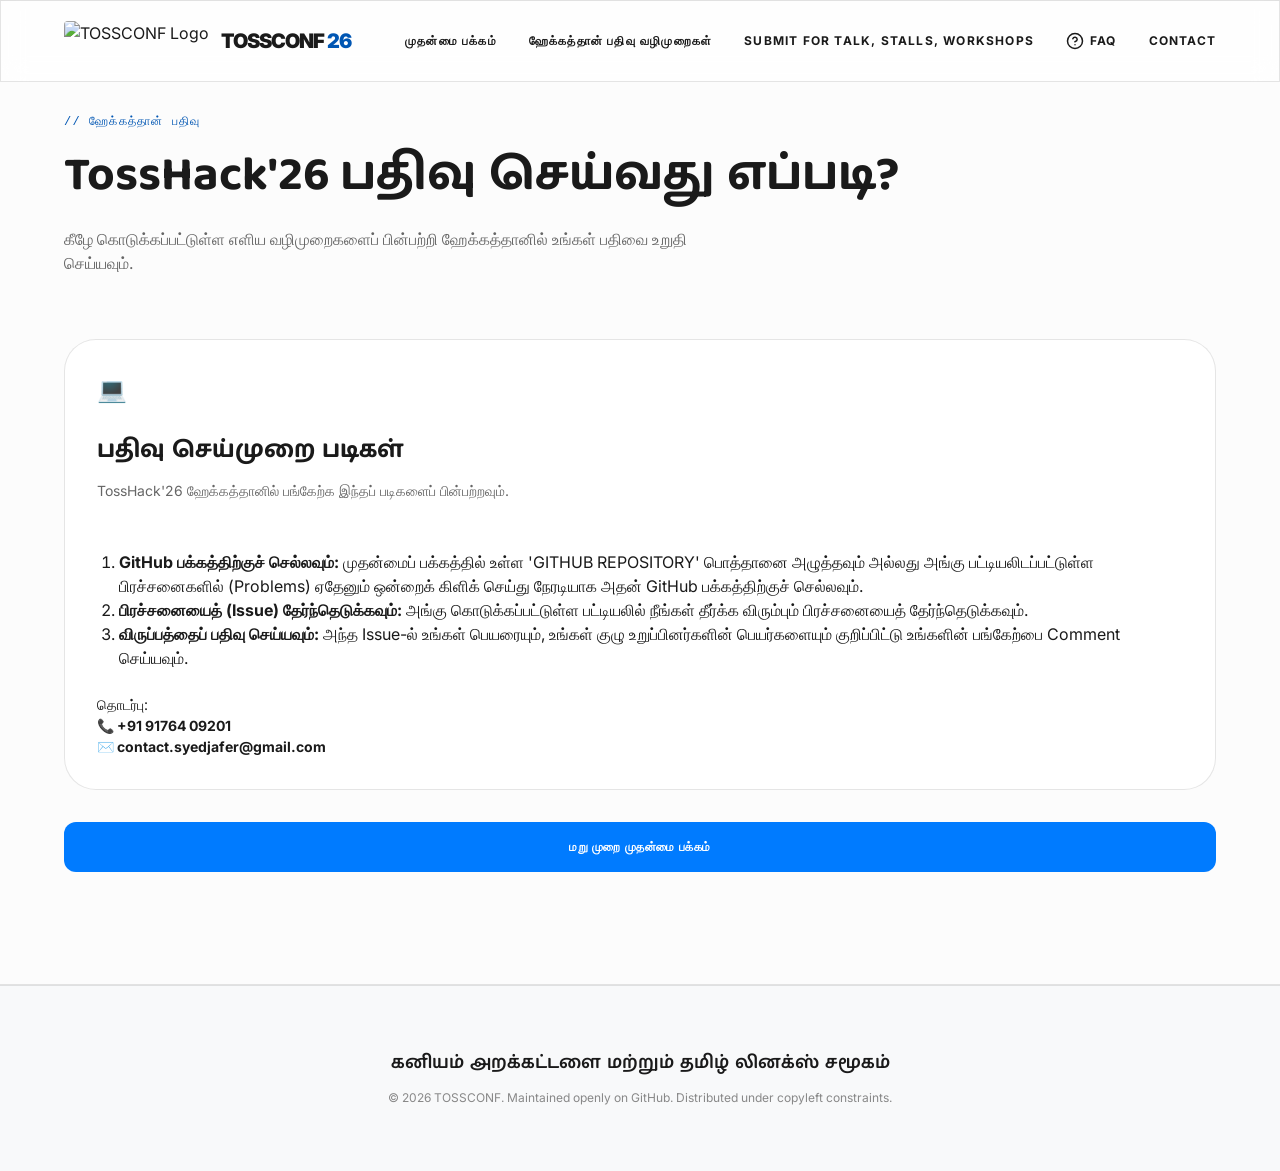
==== commit 6624e387: "trying to implement FAQ section for Hackathon etc" ====
--- a/instructions.html
+++ b/instructions.html
@@ -23,6 +23,14 @@
                     <a href="index.html">முதன்மை பக்கம்</a>
                     <a href="#instructions">ஹேக்கத்தான் பதிவு வழிமுறைகள்</a>
                     <a href="index.html#contribute">Submit for Talk, Stalls, Workshops</a>
+                    <a href="faq.html" style="display: inline-flex; align-items: center; gap: 6px;">
+                        <svg xmlns="http://www.w3.org/2000/svg" width="18" height="18" viewBox="0 0 24 24" fill="none" stroke="currentColor" stroke-width="2" stroke-linecap="round" stroke-linejoin="round">
+                            <circle cx="12" cy="12" r="10"></circle>
+                            <path d="M9.09 9a3 3 0 0 1 5.83 1c0 2-3 3-3 3"></path>
+                            <line x1="12" y1="17" x2="12.01" y2="17"></line>
+                        </svg>
+                        FAQ
+                    </a>
                     <a href="index.html#contact">Contact</a>
                 </div>
             </div>
--- a/style.css
+++ b/style.css
@@ -18,9 +18,11 @@
     margin: 0;
     padding: 0;
 }
+
 html {
     scroll-behavior: smooth;
 }
+
 body {
     font-family: "Inter", sans-serif;
     background-color: var(--white-bg);
@@ -28,6 +30,7 @@
     -webkit-font-smoothing: antialiased;
     line-height: 1.5;
 }
+
 ::selection {
     background-color: var(--secondary-blue);
     color: white;
@@ -37,18 +40,18 @@
 .tamil-font {
     font-family: "Baloo Thambi 2", cursive;
 }
+
 .glass {
     background: rgba(255, 255, 255, 0.7);
     backdrop-filter: blur(12px);
     -webkit-backdrop-filter: blur(12px);
     border: 1px solid var(--border-color);
 }
+
 .gradient-text {
-    background: linear-gradient(
-        90deg,
-        var(--primary-blue),
-        var(--secondary-blue)
-    );
+    background: linear-gradient(90deg,
+            var(--primary-blue),
+            var(--secondary-blue));
     -webkit-background-clip: text;
     -webkit-text-fill-color: transparent;
 }
@@ -57,13 +60,16 @@
 ::-webkit-scrollbar {
     width: 8px;
 }
+
 ::-webkit-scrollbar-track {
     background: var(--white-bg);
 }
+
 ::-webkit-scrollbar-thumb {
     background: #ccc;
     border-radius: 10px;
 }
+
 ::-webkit-scrollbar-thumb:hover {
     background: var(--secondary-blue);
 }
@@ -74,14 +80,17 @@
     margin: 0 auto;
     padding: 0 24px;
 }
+
 .section-padding {
     padding: 112px 0;
 }
+
 .bg-alt {
     background-color: #fcfcfc;
     border-top: 1px solid var(--border-color);
     border-bottom: 1px solid var(--border-color);
 }
+
 .bg-darker {
     background-color: #f5f7fa;
     border-top: 1px solid var(--border-color);
@@ -94,23 +103,27 @@
     width: 100%;
     z-index: 50;
 }
+
 .nav-container {
     display: flex;
     justify-content: space-between;
     align-items: center;
     height: 80px;
 }
+
 .nav-logo {
     display: flex;
     align-items: center;
     gap: 12px;
 }
+
 .logo-img {
     height: 40px;
     width: auto;
     object-fit: contain;
     border-radius: 4px;
 }
+
 .logo-text {
     font-weight: 900;
     font-size: 20px;
@@ -118,9 +131,11 @@
     text-transform: uppercase;
     color: var(--dark-text);
 }
+
 .logo-year {
     color: var(--primary-blue);
 }
+
 .nav-links {
     display: flex;
     gap: 32px;
@@ -129,11 +144,13 @@
     text-transform: uppercase;
     letter-spacing: 0.1em;
 }
+
 .nav-links a {
     color: var(--dark-text);
     text-decoration: none;
     transition: color 0.2s;
 }
+
 .nav-links a:hover {
     color: var(--primary-blue);
 }
@@ -151,6 +168,7 @@
     padding: 0;
     z-index: 100;
 }
+
 .menu-toggle .bar {
     height: 2px;
     width: 100%;
@@ -158,13 +176,16 @@
     border-radius: 4px;
     transition: all 0.3s ease;
 }
+
 /* Animate mobile menu icon to X */
 .menu-toggle.active .bar:nth-child(1) {
     transform: translateY(8px) rotate(45deg);
 }
+
 .menu-toggle.active .bar:nth-child(2) {
     opacity: 0;
 }
+
 .menu-toggle.active .bar:nth-child(3) {
     transform: translateY(-8px) rotate(-45deg);
 }
@@ -181,6 +202,7 @@
     padding-top: 80px;
     overflow: hidden;
 }
+
 .ambient-1 {
     position: absolute;
     top: 25%;
@@ -193,6 +215,7 @@
     z-index: -1;
     animation: ambientPulse 4s infinite alternate;
 }
+
 .ambient-2 {
     position: absolute;
     bottom: 25%;
@@ -204,22 +227,23 @@
     filter: blur(120px);
     z-index: -1;
 }
+
 .dot-pattern {
     position: absolute;
     inset: 0;
     opacity: 0.05;
-    background-image: radial-gradient(
-        var(--secondary-blue) 1px,
-        transparent 1px
-    );
+    background-image: radial-gradient(var(--secondary-blue) 1px,
+            transparent 1px);
     background-size: 30px 30px;
     z-index: -1;
 }
+
 @keyframes ambientPulse {
     0% {
         transform: scale(1);
         opacity: 0.8;
     }
+
     100% {
         transform: scale(1.1);
         opacity: 1;
@@ -239,6 +263,7 @@
     letter-spacing: 0.1em;
     text-transform: uppercase;
 }
+
 .hero-title {
     font-size: 40px;
     font-weight: 900;
@@ -247,16 +272,19 @@
     letter-spacing: -0.02em;
     color: var(--dark-text);
 }
+
 .hero-title span.block {
     display: block;
     font-weight: 800;
     margin-bottom: 16px;
 }
+
 .hero-title .gradient-text {
     font-style: italic;
     letter-spacing: -0.05em;
     text-transform: uppercase;
 }
+
 .hero-desc {
     color: var(--light-text);
     font-size: 16px;
@@ -273,6 +301,7 @@
     margin-bottom: 56px;
     font-family: monospace;
 }
+
 .countdown-box {
     padding: 12px 16px;
     border-radius: 16px;
@@ -280,17 +309,21 @@
     background: white;
     border: 1px solid var(--border-color);
 }
+
 .countdown-val {
     font-size: 24px;
     font-weight: 900;
     color: var(--dark-text);
 }
+
 .countdown-box:first-child .countdown-val {
     color: var(--primary-blue);
 }
+
 .countdown-box:last-child .countdown-val {
     color: #888;
 }
+
 .countdown-label {
     font-size: 9px;
     color: #888;
@@ -308,6 +341,7 @@
     margin-bottom: 48px;
     flex-wrap: wrap;
 }
+
 .agenda-item {
     background: white;
     border: 1px solid var(--border-color);
@@ -321,11 +355,13 @@
         transform 0.2s,
         box-shadow 0.2s;
 }
+
 .agenda-item:hover {
     transform: translateY(-4px);
     box-shadow: 0 4px 20px rgba(0, 86, 179, 0.1);
     border-color: var(--primary-blue);
 }
+
 .agenda-date {
     font-size: 11px;
     font-weight: 900;
@@ -334,6 +370,7 @@
     letter-spacing: 0.1em;
     margin-bottom: 4px;
 }
+
 .agenda-event {
     font-size: 16px;
     font-weight: 700;
@@ -345,6 +382,7 @@
     background-color: white;
     border-top: 1px solid var(--border-color);
 }
+
 .map-container {
     width: 100%;
     height: 450px;
@@ -354,11 +392,13 @@
     margin-top: 48px;
     box-shadow: 0 4px 24px rgba(0, 0, 0, 0.05);
 }
+
 .map-container iframe {
     width: 100%;
     height: 100%;
     border: none;
 }
+
 .venue-info {
     display: flex;
     flex-direction: column;
@@ -366,6 +406,7 @@
     text-align: center;
     margin-bottom: 32px;
 }
+
 .venue-address {
     font-size: 18px;
     color: var(--light-text);
@@ -384,6 +425,7 @@
     width: 100%;
     justify-content: center;
 }
+
 .btn-primary {
     display: inline-block;
     padding: 16px 32px;
@@ -401,10 +443,12 @@
     box-shadow: 0 4px 15px rgba(0, 86, 179, 0.2);
     text-align: center;
 }
+
 .btn-primary:hover {
     transform: scale(1.03);
     box-shadow: 0 6px 20px rgba(0, 86, 179, 0.3);
 }
+
 .btn-secondary {
     display: inline-block;
     padding: 16px 32px;
@@ -419,6 +463,7 @@
     transition: background-color 0.2s;
     text-align: center;
 }
+
 .btn-secondary:hover {
     background-color: rgba(0, 86, 179, 0.05);
 }
@@ -432,6 +477,7 @@
     margin-bottom: 64px;
     gap: 24px;
 }
+
 .section-tagline {
     font-family: monospace;
     font-size: 12px;
@@ -440,17 +486,20 @@
     text-transform: uppercase;
     margin-bottom: 8px;
 }
+
 .section-title {
     font-size: 28px;
     font-weight: bold;
     color: var(--dark-text);
 }
+
 .section-desc {
     color: var(--light-text);
     margin-top: 16px;
     font-size: 16px;
     max-width: 640px;
 }
+
 .btn-github {
     display: flex;
     align-items: center;
@@ -465,10 +514,12 @@
     border: 1px solid var(--border-color);
     transition: border-color 0.2s;
 }
+
 .btn-github:hover {
     border-color: var(--primary-blue);
     color: var(--primary-blue);
 }
+
 .btn-github svg {
     width: 16px;
     height: 16px;
@@ -476,6 +527,7 @@
     fill: none;
     stroke: currentColor;
 }
+
 .btn-github:hover svg {
     transform: translateX(4px);
 }
@@ -502,16 +554,19 @@
         box-shadow 0.2s;
     text-align: left;
 }
+
 .issue-card:hover {
     border-color: var(--secondary-blue);
     box-shadow: 0 4px 20px rgba(0, 0, 0, 0.05);
 }
+
 .issue-meta {
     display: flex;
     justify-content: space-between;
     align-items: center;
     margin-bottom: 20px;
 }
+
 .issue-num {
     font-family: monospace;
     font-size: 10px;
@@ -524,6 +579,7 @@
     border-radius: 4px;
     text-transform: uppercase;
 }
+
 .issue-status {
     font-size: 10px;
     color: #888;
@@ -533,6 +589,7 @@
     align-items: center;
     gap: 6px;
 }
+
 .issue-pulse-dot {
     width: 8px;
     height: 8px;
@@ -540,6 +597,7 @@
     border-radius: 50%;
     display: inline-block;
 }
+
 .issue-card-title {
     font-size: 18px;
     font-weight: bold;
@@ -550,6 +608,7 @@
     -webkit-box-orient: vertical;
     overflow: hidden;
 }
+
 .issue-context {
     color: var(--light-text);
     font-size: 12px;
@@ -559,6 +618,7 @@
     -webkit-box-orient: vertical;
     overflow: hidden;
 }
+
 .issue-link {
     display: inline-flex;
     align-items: center;
@@ -576,6 +636,7 @@
     margin-top: 16px;
     width: fit-content;
 }
+
 .issue-card:hover .issue-link {
     border-color: var(--primary-blue);
     color: var(--secondary-blue);
@@ -588,15 +649,18 @@
     border: 1px dashed var(--border-color);
     height: 288px;
 }
+
 .shimmer-pulse {
     animation: shimmerEffect 1.5s infinite linear;
     background: linear-gradient(90deg, #f0f0f0 25%, #e0e0e0 50%, #f0f0f0 75%);
     background-size: 200% 100%;
 }
+
 @keyframes shimmerEffect {
     0% {
         background-position: 200% 0;
     }
+
     100% {
         background-position: -200% 0;
     }
@@ -607,10 +671,12 @@
     max-width: 896px;
     margin: 0 auto;
 }
+
 .schedule-center .text-center {
     text-align: center;
     margin-bottom: 64px;
 }
+
 .schedule-center .text-center p {
     font-size: 12px;
     font-weight: bold;
@@ -619,11 +685,13 @@
     letter-spacing: 0.15em;
     margin-top: 8px;
 }
+
 .schedule-stack {
     display: flex;
     flex-direction: column;
     gap: 16px;
 }
+
 .schedule-card {
     padding: 24px;
     border-radius: 16px;
@@ -639,44 +707,55 @@
     border-right: 1px solid var(--border-color);
     border-bottom: 1px solid var(--border-color);
 }
+
 .border-teal {
     border-left-color: var(--secondary-blue);
 }
+
 .border-lime {
     border-left-color: var(--primary-blue);
 }
+
 .border-purple {
     border-left-color: #9333ea;
 }
+
 .schedule-time {
     font-family: monospace;
     font-weight: bold;
     font-size: 12px;
     letter-spacing: 0.05em;
 }
+
 .schedule-card.border-teal .schedule-time {
     color: var(--secondary-blue);
 }
+
 .schedule-card.border-lime .schedule-time {
     color: var(--primary-blue);
 }
+
 .schedule-card.border-purple .schedule-time {
     color: #a855f7;
 }
+
 .schedule-card-title {
     font-size: 18px;
     font-weight: bold;
     margin-top: 4px;
     color: var(--dark-text);
 }
+
 .schedule-desc {
     color: var(--light-text);
     font-size: 14px;
 }
+
 .schedule-column {
     display: flex;
     flex-direction: column;
 }
+
 .schedule-venue {
     align-self: flex-start;
     font-size: 10px;
@@ -694,6 +773,7 @@
     text-align: center;
     margin-bottom: 80px;
 }
+
 .contribute-center .text-center p {
     font-size: 12px;
     font-weight: bold;
@@ -702,6 +782,7 @@
     letter-spacing: 0.15em;
     margin-top: 8px;
 }
+
 .contribute-card {
     position: relative;
     padding: 32px;
@@ -717,23 +798,28 @@
     overflow: hidden;
     text-align: left;
 }
+
 .contribute-card:hover {
     border-color: var(--hover-border);
     box-shadow: 0 4px 24px rgba(0, 0, 0, 0.05);
 }
+
 .contribute-card-top {
     margin-bottom: 32px;
 }
+
 .card-icon {
     font-size: 24px;
     margin-bottom: 24px;
 }
+
 .card-title {
     font-size: 24px;
     font-weight: bold;
     margin-bottom: 12px;
     color: var(--dark-text);
 }
+
 .card-desc {
     color: var(--light-text);
     font-size: 14px;
@@ -755,6 +841,7 @@
     font-size: 14px;
     box-shadow: 0 2px 10px rgba(197, 48, 48, 0.05);
 }
+
 .deadline-icon {
     font-size: 18px;
 }
@@ -774,24 +861,30 @@
         opacity 0.2s,
         transform 0.2s;
 }
+
 .btn-teal {
     background-color: var(--secondary-blue);
     color: white;
 }
+
 .btn-teal:hover {
     opacity: 0.9;
 }
+
 .btn-purple {
     background-color: #9333ea;
     color: white;
 }
+
 .btn-purple:hover {
     opacity: 0.9;
 }
+
 .btn-lime {
     background-color: var(--primary-blue);
     color: white;
 }
+
 .btn-lime:hover {
     transform: scale(1.01);
 }
@@ -819,6 +912,7 @@
     text-align: center;
     margin-bottom: 64px;
 }
+
 .contact-center .text-center p {
     font-size: 12px;
     font-weight: bold;
@@ -827,6 +921,7 @@
     letter-spacing: 0.15em;
     margin-top: 8px;
 }
+
 .contact-card {
     max-width: 576px;
     margin: 0 auto;
@@ -844,10 +939,12 @@
         border-color 0.2s,
         box-shadow 0.2s;
 }
+
 .contact-card:hover {
     border-color: var(--primary-blue);
     box-shadow: 0 4px 24px rgba(0, 86, 179, 0.1);
 }
+
 .ambient-contact-glow {
     position: absolute;
     -right: 24px;
@@ -860,9 +957,11 @@
     transition: background-color 0.2s;
     z-index: -1;
 }
+
 .contact-card:hover .ambient-contact-glow {
     background-color: rgba(0, 86, 179, 0.1);
 }
+
 .coordinator-badge {
     display: inline-block;
     padding: 4px 12px;
@@ -876,22 +975,26 @@
     margin-bottom: 16px;
     width: fit-content;
 }
+
 .coordinator-name {
     font-size: 24px;
     font-weight: bold;
     margin-bottom: 4px;
     color: var(--dark-text);
 }
+
 .coordinator-tamil {
     font-size: 14px;
     color: var(--light-text);
 }
+
 .coordinator-desc {
     font-size: 14px;
     color: var(--light-text);
     margin-top: 16px;
     line-height: 1.6;
 }
+
 .contact-meta-holder {
     margin-top: 32px;
     padding-top: 24px;
@@ -902,6 +1005,7 @@
     font-family: monospace;
     font-size: 12px;
 }
+
 .contact-meta {
     display: flex;
     align-items: center;
@@ -911,6 +1015,7 @@
     transition: color 0.2s;
     padding: 4px 0;
 }
+
 .contact-meta:hover {
     color: var(--primary-blue);
 }
@@ -922,12 +1027,14 @@
     text-align: center;
     background-color: #f8f9fa;
 }
+
 .footer-title {
     font-size: 18px;
     font-weight: 600;
     color: var(--dark-text);
     margin-bottom: 12px;
 }
+
 .footer-copy {
     color: #888;
     font-size: 12px;
@@ -938,43 +1045,55 @@
     .hero-title {
         font-size: 72px;
     }
+
     .hero-desc {
         font-size: 20px;
     }
+
     .countdown {
         gap: 24px;
     }
+
     .countdown-box {
         padding: 16px 24px;
         min-width: 90px;
     }
+
     .countdown-val {
         font-size: 36px;
     }
+
     .countdown-label {
         font-size: 10px;
     }
+
     .btn-holder {
         flex-direction: row;
         max-width: none;
     }
+
     .section-header-flex {
         flex-direction: row;
         align-items: flex-end;
     }
+
     .section-title {
         font-size: 48px;
     }
+
     .grid-3 {
         grid-template-columns: repeat(2, 1fr);
     }
+
     .schedule-card {
         flex-direction: row;
         align-items: center;
     }
+
     .schedule-venue {
         align-self: center;
     }
+
     .contact-meta-holder {
         flex-direction: row;
         justify-content: space-between;
@@ -985,6 +1104,7 @@
     .hero-title {
         font-size: 96px;
     }
+
     .grid-3 {
         grid-template-columns: repeat(3, 1fr);
     }
@@ -995,6 +1115,7 @@
     .menu-toggle {
         display: flex;
     }
+
     .nav-links {
         position: fixed;
         left: -100%;
@@ -1013,8 +1134,507 @@
         border-top: 1px solid var(--border-color);
         z-index: 49;
     }
+
     .nav-links.active {
         left: 0;
     }
 }
 
+/* ==========================================================================
+   Talks Schedule Section Styles
+   ========================================================================== */
+.talks-schedule-center {
+    max-width: 1000px;
+    margin: 0 auto;
+}
+
+/* Track Switcher */
+.track-switcher {
+    display: inline-flex;
+    background: rgba(0, 0, 0, 0.04);
+    padding: 6px;
+    border-radius: 9999px;
+    margin-top: 24px;
+    border: 1px solid var(--border-color);
+}
+
+.track-tab {
+    background: transparent;
+    border: none;
+    padding: 8px 24px;
+    font-size: 13px;
+    font-weight: 700;
+    color: var(--light-text);
+    border-radius: 9999px;
+    cursor: pointer;
+    transition: all 0.2s cubic-bezier(0.16, 1, 0.3, 1);
+}
+
+.track-tab:hover {
+    color: var(--dark-text);
+}
+
+.track-tab.active {
+    background: white;
+    color: var(--primary-blue);
+    box-shadow: 0 2px 10px rgba(0, 86, 179, 0.1);
+}
+
+/* Grid Layout */
+.schedule-grid {
+    display: grid;
+    grid-template-columns: 1fr;
+    /* Single column on mobile by default */
+    gap: 20px;
+    margin-top: 40px;
+}
+
+/* Headers */
+.grid-header {
+    display: none;
+    /* Hidden on mobile */
+    font-weight: 800;
+    font-size: 16px;
+    padding-bottom: 16px;
+    border-bottom: 2px solid var(--border-color);
+    text-align: center;
+    letter-spacing: 0.08em;
+    text-transform: uppercase;
+}
+
+.track-1-header {
+    color: var(--primary-blue);
+    border-bottom-color: rgba(0, 86, 179, 0.3);
+}
+
+.track-2-header {
+    color: #9333ea;
+    border-bottom-color: rgba(147, 51, 234, 0.3);
+}
+
+/* Time Indicator Column */
+.schedule-slot-time {
+    display: none;
+    /* Hidden on mobile */
+    align-self: center;
+    font-family: monospace;
+    font-weight: 800;
+    font-size: 14px;
+    color: var(--light-text);
+    text-align: right;
+    padding-right: 16px;
+}
+
+/* Talk Card */
+.talk-card {
+    background: white;
+    border: 1px solid rgba(0, 0, 0, 0.06);
+    border-radius: 16px;
+    padding: 24px;
+    display: flex;
+    flex-direction: column;
+    justify-content: space-between;
+    min-height: 156px;
+    text-align: left;
+    transition: all 0.3s cubic-bezier(0.16, 1, 0.3, 1);
+    box-shadow: 0 4px 16px rgba(0, 0, 0, 0.02);
+    cursor: pointer;
+}
+
+.talk-card:hover {
+    transform: translateY(-4px);
+    box-shadow: 0 12px 28px rgba(0, 0, 0, 0.06);
+}
+
+.talk-card.track-1:hover {
+    border-color: var(--primary-blue);
+}
+
+.talk-card.track-2:hover {
+    border-color: #9333ea;
+}
+
+.talk-meta {
+    display: flex;
+    justify-content: space-between;
+    align-items: center;
+    margin-bottom: 16px;
+}
+
+.talk-track-badge {
+    font-size: 10px;
+    font-weight: 800;
+    text-transform: uppercase;
+    letter-spacing: 0.05em;
+    padding: 4px 10px;
+    border-radius: 6px;
+}
+
+.talk-track-badge.t1 {
+    background-color: rgba(0, 86, 179, 0.05);
+    color: var(--primary-blue);
+    border: 1px solid rgba(0, 86, 179, 0.12);
+}
+
+.talk-track-badge.t2 {
+    background-color: rgba(147, 51, 234, 0.05);
+    color: #9333ea;
+    border: 1px solid rgba(147, 51, 234, 0.12);
+}
+
+.talk-time-mobile {
+    font-family: monospace;
+    font-size: 11px;
+    font-weight: bold;
+    color: var(--light-text);
+}
+
+.talk-title {
+    font-size: 17px;
+    line-height: 1.45;
+    font-weight: 700;
+    color: var(--dark-text);
+    margin-bottom: 16px;
+}
+
+.talk-speaker {
+    display: flex;
+    align-items: center;
+    gap: 8px;
+    font-size: 13px;
+    color: var(--light-text);
+    margin-top: auto;
+}
+
+.speaker-icon {
+    font-size: 14px;
+}
+
+.speaker-name {
+    font-weight: 700;
+    color: var(--dark-text);
+}
+
+/* Interval Break Card */
+.interval-card {
+    background: linear-gradient(90deg, rgba(0, 86, 179, 0.02), rgba(147, 51, 234, 0.02));
+    border: 1px dashed rgba(0, 0, 0, 0.08);
+    border-radius: 16px;
+    padding: 20px 24px;
+    display: flex;
+    flex-direction: column;
+    gap: 8px;
+    align-items: center;
+    justify-content: center;
+    text-align: center;
+}
+
+.interval-time {
+    font-family: monospace;
+    font-size: 12px;
+    font-weight: 800;
+    color: var(--light-text);
+    letter-spacing: 0.05em;
+}
+
+.interval-details {
+    display: flex;
+    align-items: center;
+    gap: 10px;
+}
+
+.interval-icon {
+    font-size: 20px;
+}
+
+.interval-title {
+    font-size: 15px;
+    font-weight: 700;
+    color: var(--dark-text);
+}
+
+/* Responsive Styles for Schedule Grid */
+@media (min-width: 768px) {
+    .schedule-grid {
+        grid-template-columns: 100px 1fr 1fr;
+        gap: 24px;
+    }
+
+    .grid-header {
+        display: block;
+    }
+
+    .track-1-header {
+        grid-column: 2;
+    }
+
+    .track-2-header {
+        grid-column: 3;
+    }
+
+    .schedule-slot-time {
+        display: block;
+        grid-column: 1;
+    }
+
+    .talk-card.track-1 {
+        grid-column: 2;
+    }
+
+    .talk-card.track-2 {
+        grid-column: 3;
+    }
+
+    .talk-time-mobile {
+        display: none;
+        /* Hidden on desktop since slot time is visible */
+    }
+
+    .interval-card {
+        grid-column: 2 / span 2;
+        flex-direction: row;
+        gap: 24px;
+        padding: 18px 32px;
+        justify-content: flex-start;
+        text-align: left;
+    }
+
+    .interval-time {
+        font-size: 14px;
+        padding-right: 24px;
+        border-right: 1px solid rgba(0, 0, 0, 0.08);
+    }
+
+    /* Interactive Filter Adjustments on Desktop */
+    .schedule-grid[data-active-track="1"] {
+        grid-template-columns: 100px 1fr;
+    }
+
+    .schedule-grid[data-active-track="1"] .talk-card.track-2,
+    .schedule-grid[data-active-track="1"] .grid-header.track-2-header {
+        display: none !important;
+    }
+
+    .schedule-grid[data-active-track="1"] .interval-card {
+        grid-column: 2 / span 1;
+    }
+
+    .schedule-grid[data-active-track="2"] {
+        grid-template-columns: 100px 1fr;
+    }
+
+    .schedule-grid[data-active-track="2"] .talk-card.track-1,
+    .schedule-grid[data-active-track="2"] .grid-header.track-1-header {
+        display: none !important;
+    }
+
+    .schedule-grid[data-active-track="2"] .talk-card.track-2 {
+        grid-column: 2;
+        /* flows into track-1's column place */
+    }
+
+    .schedule-grid[data-active-track="2"] .interval-card {
+        grid-column: 2 / span 1;
+    }
+}
+
+/* Mobile Filter Behavior (max-width: 767px) */
+@media (max-width: 767px) {
+    .schedule-grid[data-active-track="1"] .talk-card.track-2 {
+        display: none !important;
+    }
+
+    .schedule-grid[data-active-track="2"] .talk-card.track-1 {
+        display: none !important;
+    }
+}
+
+/* Talk Interactive Details Modal */
+.talk-modal-overlay {
+    position: fixed;
+    top: 0;
+    left: 0;
+    width: 100%;
+    height: 100%;
+    background-color: rgba(15, 23, 42, 0.6);
+    backdrop-filter: blur(12px);
+    -webkit-backdrop-filter: blur(12px);
+    z-index: 10000;
+    display: flex;
+    justify-content: center;
+    align-items: center;
+    opacity: 0;
+    pointer-events: none;
+    transition: opacity 0.3s cubic-bezier(0.16, 1, 0.3, 1);
+}
+
+.talk-modal-overlay.active {
+    opacity: 1;
+    pointer-events: auto;
+}
+
+.talk-modal-container {
+    background: rgba(255, 255, 255, 0.85);
+    border: 1px solid rgba(255, 255, 255, 0.4);
+    box-shadow: 0 24px 60px rgba(0, 0, 0, 0.1), inset 0 0 0 1px rgba(255, 255, 255, 0.6);
+    border-radius: 24px;
+    width: 90%;
+    max-width: 580px;
+    padding: 36px;
+    position: relative;
+    transform: scale(0.92);
+    transition: transform 0.4s cubic-bezier(0.34, 1.56, 0.64, 1);
+}
+
+.talk-modal-overlay.active .talk-modal-container {
+    transform: scale(1);
+}
+
+.talk-modal-close {
+    position: absolute;
+    top: 20px;
+    right: 24px;
+    width: 36px;
+    height: 36px;
+    border-radius: 50%;
+    background: rgba(0, 0, 0, 0.04);
+    border: none;
+    color: #475569;
+    font-size: 24px;
+    line-height: 32px;
+    cursor: pointer;
+    display: flex;
+    align-items: center;
+    justify-content: center;
+    transition: all 0.2s ease;
+}
+
+.talk-modal-close:hover {
+    background: rgba(30, 79, 156, 0.1);
+    color: #1e4f9c;
+    transform: rotate(90deg);
+}
+
+.talk-modal-track-badge {
+    display: inline-block;
+    padding: 6px 12px;
+    font-size: 11px;
+    font-weight: 700;
+    text-transform: uppercase;
+    letter-spacing: 0.5px;
+    border-radius: 30px;
+    margin-bottom: 16px;
+}
+
+.talk-modal-track-badge.track-1 {
+    background: rgba(30, 79, 156, 0.1);
+    color: #1e4f9c;
+}
+
+.talk-modal-track-badge.track-2 {
+    background: rgba(147, 51, 234, 0.1);
+    color: #9333ea;
+}
+
+.talk-modal-title {
+    font-size: 24px;
+    font-weight: 800;
+    color: #0f172a;
+    line-height: 1.35;
+    margin: 0 0 16px 0;
+}
+
+.talk-modal-meta {
+    display: flex;
+    flex-wrap: wrap;
+    gap: 16px;
+    margin-bottom: 24px;
+    padding-bottom: 16px;
+    border-bottom: 1px solid rgba(0, 0, 0, 0.06);
+    font-size: 14px;
+    color: #475569;
+}
+
+.talk-modal-time,
+.talk-modal-speaker {
+    display: flex;
+    align-items: center;
+    gap: 6px;
+    font-weight: 550;
+}
+
+.talk-modal-desc {
+    font-size: 15px;
+    line-height: 1.65;
+    color: #334155;
+    margin: 0;
+}
+
+@media (max-width: 480px) {
+    .talk-modal-container {
+        padding: 24px;
+        border-radius: 20px;
+    }
+
+    .talk-modal-title {
+        font-size: 20px;
+    }
+
+    .talk-modal-meta {
+        flex-direction: column;
+        gap: 8px;
+        margin-bottom: 16px;
+        padding-bottom: 12px;
+    }
+}
+
+
+.payment-container {
+    display: flex;
+    flex-wrap: wrap;
+    justify-content: center;
+    gap: 1rem;
+    margin-top: 1rem;
+}
+
+.payment-section {
+    flex: 0 0 45%;
+    max-width: 45%;
+    background: #f0f0f0;
+    border-radius: 10px;
+    border: 1px solid #ccc;
+    text-align: center;
+    padding: 1rem;
+    box-sizing: border-box;
+}
+
+@media (max-width: 768px) {
+    .payment-section {
+        flex: 0 0 100%;
+        max-width: 100%;
+    }
+}
+
+.payment-section h3 {
+    margin: 0.5rem 0;
+    font-size: 1.2rem;
+    color: #222;
+}
+
+.payment-section p {
+    font-size: 0.95rem;
+    margin: 0.5rem 0 1rem 0;
+    color: #444;
+}
+
+.btn-wrapper {
+    /* display: flex; */
+    justify-content: center;
+    align-items: center;
+}
+
+.razorpay-embed-btn {
+    width: 100%;
+    height: 100px;
+    /* margin: auto; */
+}
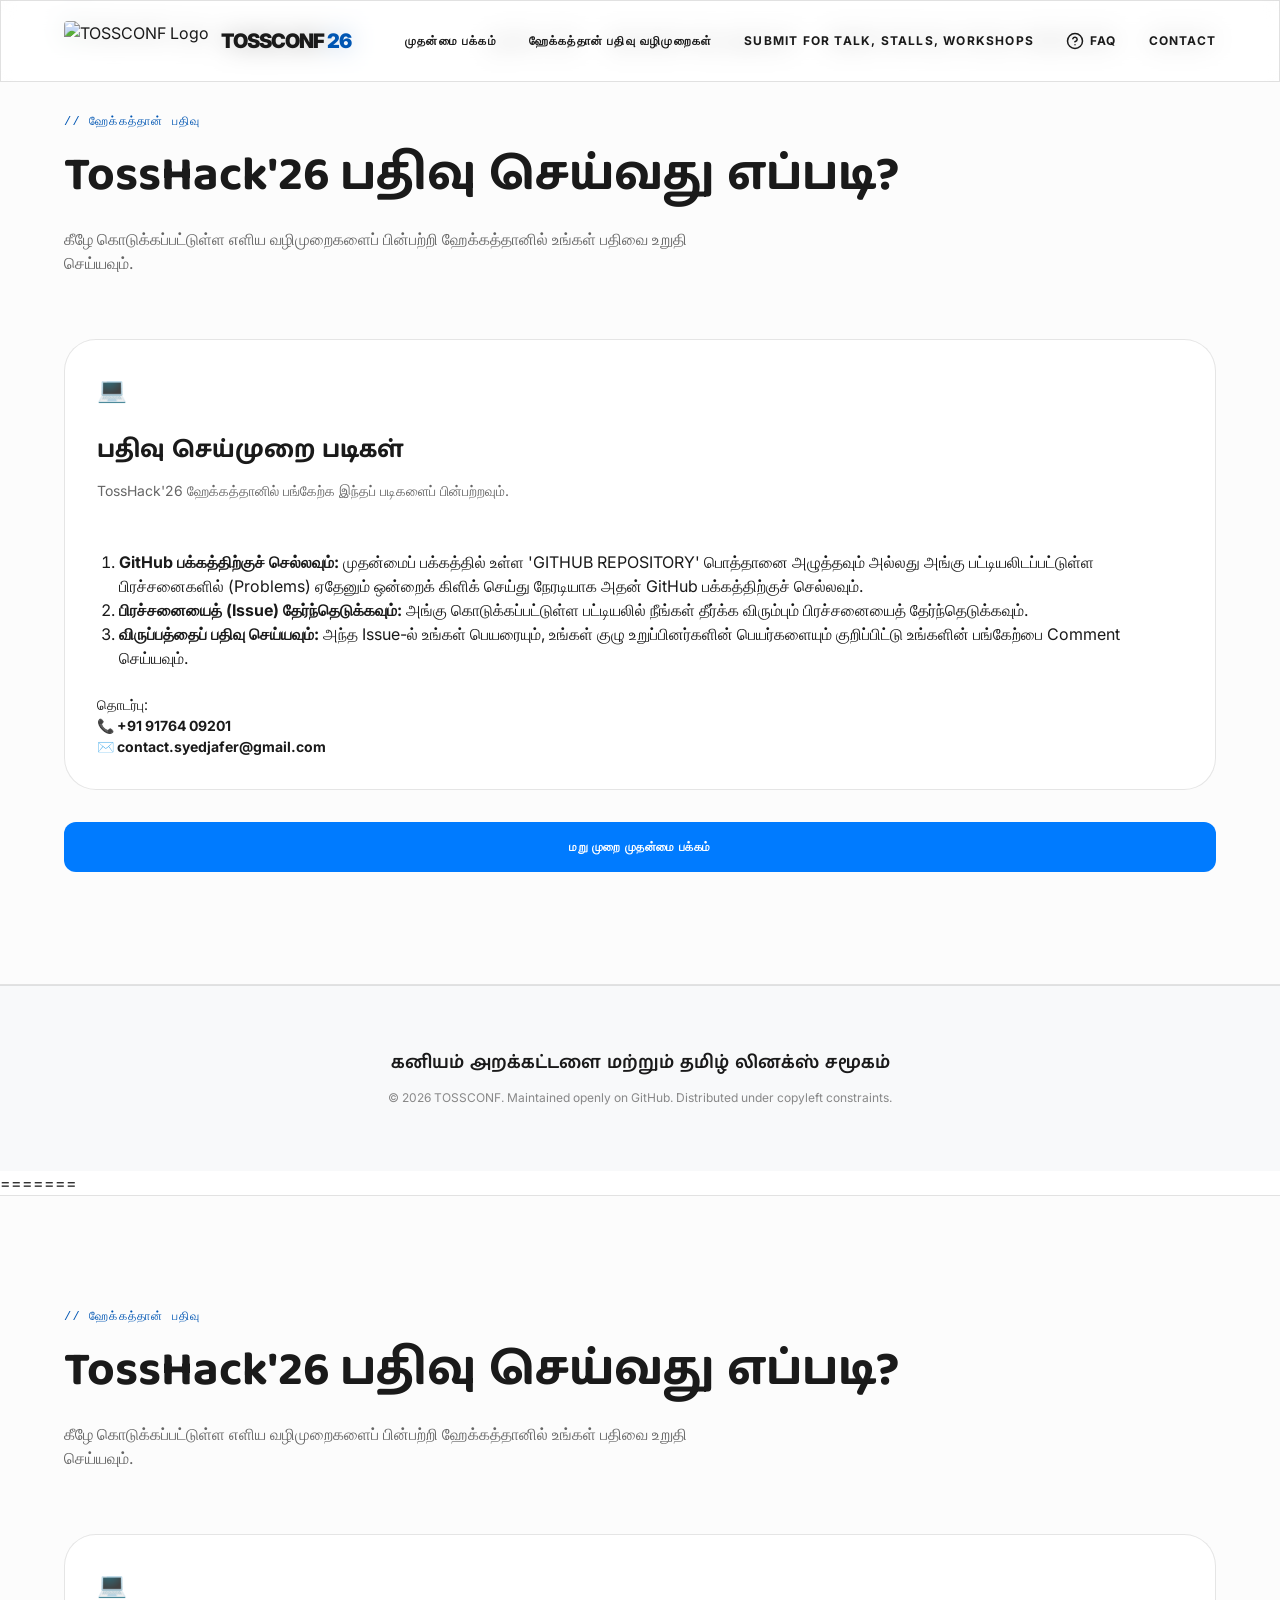
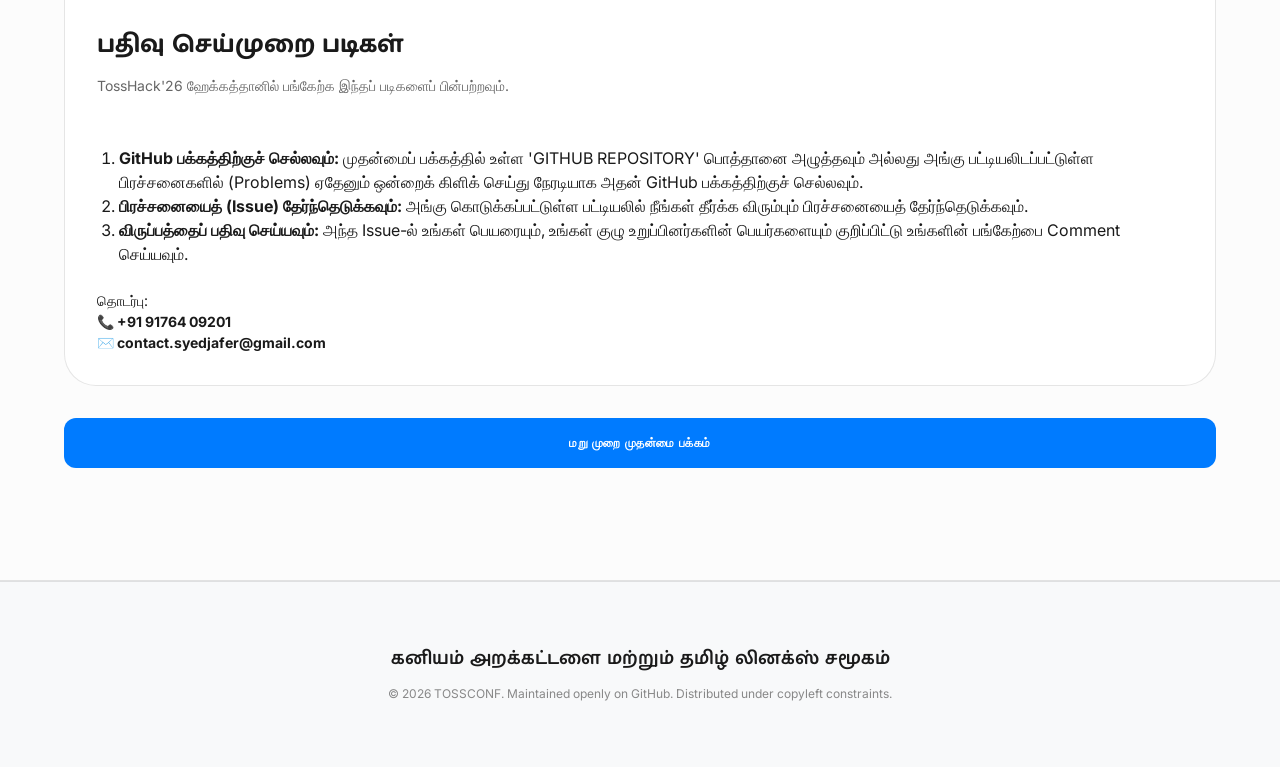
==== commit 97d65bb1: "Merge branch 'main' into main" ====
--- a/instructions.html
+++ b/instructions.html
@@ -1,84 +1,163 @@
-<!doctype html>
-<html lang="ta" class="scroll-smooth">
-    <head>
-        <meta charset="UTF-8" />
-        <meta name="viewport" content="width=device-width, initial-scale=1.0" />
-        <title>ஹேக்கத்தான் பதிவு | TossHack'26</title>
-        <meta name="description" content="TossHack'26 ஹேக்கத்தான் பதிவு செயல்முறை." />
-        <link rel="icon" type="image/x-icon" href="favicon.ico" />
-        <link rel="stylesheet" href="style.css" />
-        <link
-            href="https://fonts.googleapis.com/css2?family=Baloo+Thambi+2:wght@400;600;800&family=Inter:wght@300;400;600;800&display=swap"
-            rel="stylesheet"
-        />
-    </head>
-    <body>
-        <nav class="navbar glass">
-            <div class="container nav-container">
-                <div class="nav-logo">
-                    <img src="images/hero_bg1.png" alt="TOSSCONF Logo" class="logo-img" />
-                    <span class="logo-text">TOSSCONF <span class="logo-year">26</span></span>
-                </div>
-                <div class="nav-links nav-menu">
-                    <a href="index.html">முதன்மை பக்கம்</a>
-                    <a href="#instructions">ஹேக்கத்தான் பதிவு வழிமுறைகள்</a>
-                    <a href="index.html#contribute">Submit for Talk, Stalls, Workshops</a>
-                    <a href="faq.html" style="display: inline-flex; align-items: center; gap: 6px;">
-                        <svg xmlns="http://www.w3.org/2000/svg" width="18" height="18" viewBox="0 0 24 24" fill="none" stroke="currentColor" stroke-width="2" stroke-linecap="round" stroke-linejoin="round">
-                            <circle cx="12" cy="12" r="10"></circle>
-                            <path d="M9.09 9a3 3 0 0 1 5.83 1c0 2-3 3-3 3"></path>
-                            <line x1="12" y1="17" x2="12.01" y2="17"></line>
-                        </svg>
-                        FAQ
-                    </a>
-                    <a href="index.html#contact">Contact</a>
-                </div>
-            </div>
-        </nav>
-
-        <section id="instructions" class="section-padding bg-alt">
-            <div class="container">
-                <div class="section-header-flex">
-                    <div>
-                        <div class="section-tagline">// ஹேக்கத்தான் பதிவு</div>
-                        <h2 class="section-title tamil-font">TossHack'26 பதிவு செய்வது எப்படி?</h2>
-                        <p class="section-desc">
-                            கீழே கொடுக்கப்பட்டுள்ள எளிய வழிமுறைகளைப் பின்பற்றி ஹேக்கத்தானில் உங்கள் பதிவை உறுதி செய்யவும்.
-                        </p>
-                    </div>
-                </div>
-
-                <div class="contribute-card glass" style="--hover-border: var(--secondary-blue);">
-                    <div class="contribute-card-top">
-                        <div class="card-icon">💻</div>
-                        <h3 class="card-title tamil-font">பதிவு செய்முறை படிகள்</h3>
-                        <p class="card-desc">
-                            TossHack'26 ஹேக்கத்தானில் பங்கேற்க இந்தப் படிகளைப் பின்பற்றவும்.
-                        </p>
-                    </div>
-                    <ol style="margin-top: 16px; padding-left: 22px;">
-                        <li><strong>GitHub பக்கத்திற்குச் செல்லவும்:</strong> முதன்மைப் பக்கத்தில் உள்ள 'GITHUB REPOSITORY' பொத்தானை அழுத்தவும் அல்லது அங்கு பட்டியலிடப்பட்டுள்ள பிரச்சனைகளில் (Problems) ஏதேனும் ஒன்றைக் கிளிக் செய்து நேரடியாக அதன் GitHub பக்கத்திற்குச் செல்லவும்.</li>
-                        <li><strong>பிரச்சனையைத் (Issue) தேர்ந்தெடுக்கவும்:</strong> அங்கு கொடுக்கப்பட்டுள்ள பட்டியலில் நீங்கள் தீர்க்க விரும்பும் பிரச்சனையைத் தேர்ந்தெடுக்கவும்.</li>
-                        <li><strong>விருப்பத்தைப் பதிவு செய்யவும்:</strong> அந்த Issue-ல் உங்கள் பெயரையும், உங்கள் குழு உறுப்பினர்களின் பெயர்களையும் குறிப்பிட்டு உங்களின் பங்கேற்பை Comment செய்யவும்.</li>
-                    </ol>
-                    <div class="registration-contact" style="margin-top: 24px;">
-                        <p>தொடர்பு:</p>
-                        <p><strong>📞 +91 91764 09201</strong></p>
-                        <p><strong>✉️ contact.syedjafer@gmail.com</strong></p>
-                    </div>
-                </div>
-
-                <div style="margin-top: 32px; text-align: center;">
-                    <a href="index.html" class="btn-card btn-teal">மறு முறை முதன்மை பக்கம்</a>
-                </div>
-            </div>
-        </section>
-
-        <footer class="footer">
-            <div class="container">
-                <p class="footer-title tamil-font">கனியம் அறக்கட்டளை மற்றும் தமிழ் லினக்ஸ் சமூகம்</p>
-                <p class="footer-copy">© 2026 TOSSCONF. Maintained openly on GitHub. Distributed under copyleft constraints.</p>
-            </div>
-        </footer>
-    </body>
-</html>
+
+<!doctype html>
+<html lang="ta" class="scroll-smooth">
+    <head>
+        <meta charset="UTF-8" />
+        <meta name="viewport" content="width=device-width, initial-scale=1.0" />
+        <title>ஹேக்கத்தான் பதிவு | TossHack'26</title>
+        <meta name="description" content="TossHack'26 ஹேக்கத்தான் பதிவு செயல்முறை." />
+        <link rel="icon" type="image/x-icon" href="favicon.ico" />
+        <link rel="stylesheet" href="style.css" />
+        <link
+            href="https://fonts.googleapis.com/css2?family=Baloo+Thambi+2:wght@400;600;800&family=Inter:wght@300;400;600;800&display=swap"
+            rel="stylesheet"
+        />
+    </head>
+    <body>
+        <nav class="navbar glass">
+            <div class="container nav-container">
+                <div class="nav-logo">
+                    <img src="images/hero_bg1.png" alt="TOSSCONF Logo" class="logo-img" />
+                    <span class="logo-text">TOSSCONF <span class="logo-year">26</span></span>
+                </div>
+                <div class="nav-links nav-menu">
+                    <a href="index.html">முதன்மை பக்கம்</a>
+                    <a href="#instructions">ஹேக்கத்தான் பதிவு வழிமுறைகள்</a>
+                    <a href="index.html#contribute">Submit for Talk, Stalls, Workshops</a>
+                    <a href="index.html#contact">Contact</a>
+                </div>
+            </div>
+        </nav>
+
+        <section id="instructions" class="section-padding bg-alt">
+            <div class="container">
+                <div class="section-header-flex">
+                    <div>
+                        <div class="section-tagline">// ஹேக்கத்தான் பதிவு</div>
+                        <h2 class="section-title tamil-font">TossHack'26 பதிவு செய்வது எப்படி?</h2>
+                        <p class="section-desc">
+                            கீழே கொடுக்கப்பட்டுள்ள எளிய வழிமுறைகளைப் பின்பற்றி ஹேக்கத்தானில் உங்கள் பதிவை உறுதி செய்யவும்.
+                        </p>
+                    </div>
+                </div>
+
+                <div class="contribute-card glass" style="--hover-border: var(--secondary-blue);">
+                    <div class="contribute-card-top">
+                        <div class="card-icon">💻</div>
+                        <h3 class="card-title tamil-font">பதிவு செய்முறை படிகள்</h3>
+                        <p class="card-desc">
+                            TossHack'26 ஹேக்கத்தானில் பங்கேற்க இந்தப் படிகளைப் பின்பற்றவும்.
+                        </p>
+                    </div>
+                    <ol style="margin-top: 16px; padding-left: 22px;">
+                        <li><strong>GitHub பக்கத்திற்குச் செல்லவும்:</strong> முதன்மைப் பக்கத்தில் உள்ள 'GITHUB REPOSITORY' பொத்தானை அழுத்தவும் அல்லது அங்கு பட்டியலிடப்பட்டுள்ள பிரச்சனைகளில் (Problems) ஏதேனும் ஒன்றைக் கிளிக் செய்து நேரடியாக அதன் GitHub பக்கத்திற்குச் செல்லவும்.</li>
+                        <li><strong>பிரச்சனையைத் (Issue) தேர்ந்தெடுக்கவும்:</strong> அங்கு கொடுக்கப்பட்டுள்ள பட்டியலில் நீங்கள் தீர்க்க விரும்பும் பிரச்சனையைத் தேர்ந்தெடுக்கவும்.</li>
+                        <li><strong>விருப்பத்தைப் பதிவு செய்யவும்:</strong> அந்த Issue-ல் உங்கள் பெயரையும், உங்கள் குழு உறுப்பினர்களின் பெயர்களையும் குறிப்பிட்டு உங்களின் பங்கேற்பை Comment செய்யவும்.</li>
+                    </ol>
+                    <div class="registration-contact" style="margin-top: 24px;">
+                        <p>தொடர்பு:</p>
+                        <p><strong>📞 +91 91764 09201</strong></p>
+                        <p><strong>✉️ contact.syedjafer@gmail.com</strong></p>
+                    </div>
+                </div>
+
+                <div style="margin-top: 32px; text-align: center;">
+                    <a href="index.html" class="btn-card btn-teal">மறு முறை முதன்மை பக்கம்</a>
+                </div>
+            </div>
+        </section>
+
+        <footer class="footer">
+            <div class="container">
+                <p class="footer-title tamil-font">கனியம் அறக்கட்டளை மற்றும் தமிழ் லினக்ஸ் சமூகம்</p>
+                <p class="footer-copy">© 2026 TOSSCONF. Maintained openly on GitHub. Distributed under copyleft constraints.</p>
+            </div>
+        </footer>
+    </body>
+</html>
+=======
+<!doctype html>
+<html lang="ta" class="scroll-smooth">
+    <head>
+        <meta charset="UTF-8" />
+        <meta name="viewport" content="width=device-width, initial-scale=1.0" />
+        <title>ஹேக்கத்தான் பதிவு | TossHack'26</title>
+        <meta name="description" content="TossHack'26 ஹேக்கத்தான் பதிவு செயல்முறை." />
+        <link rel="icon" type="image/x-icon" href="favicon.ico" />
+        <link rel="stylesheet" href="style.css" />
+        <link
+            href="https://fonts.googleapis.com/css2?family=Baloo+Thambi+2:wght@400;600;800&family=Inter:wght@300;400;600;800&display=swap"
+            rel="stylesheet"
+        />
+    </head>
+    <body>
+        <nav class="navbar glass">
+            <div class="container nav-container">
+                <div class="nav-logo">
+                    <img src="images/hero_bg1.png" alt="TOSSCONF Logo" class="logo-img" />
+                    <span class="logo-text">TOSSCONF <span class="logo-year">26</span></span>
+                </div>
+                <div class="nav-links nav-menu">
+                    <a href="index.html">முதன்மை பக்கம்</a>
+                    <a href="#instructions">ஹேக்கத்தான் பதிவு வழிமுறைகள்</a>
+                    <a href="index.html#contribute">Submit for Talk, Stalls, Workshops</a>
+                    <a href="faq.html" style="display: inline-flex; align-items: center; gap: 6px;">
+                        <svg xmlns="http://www.w3.org/2000/svg" width="18" height="18" viewBox="0 0 24 24" fill="none" stroke="currentColor" stroke-width="2" stroke-linecap="round" stroke-linejoin="round">
+                            <circle cx="12" cy="12" r="10"></circle>
+                            <path d="M9.09 9a3 3 0 0 1 5.83 1c0 2-3 3-3 3"></path>
+                            <line x1="12" y1="17" x2="12.01" y2="17"></line>
+                        </svg>
+                        FAQ
+                    </a>
+                    <a href="index.html#contact">Contact</a>
+                </div>
+            </div>
+        </nav>
+
+        <section id="instructions" class="section-padding bg-alt">
+            <div class="container">
+                <div class="section-header-flex">
+                    <div>
+                        <div class="section-tagline">// ஹேக்கத்தான் பதிவு</div>
+                        <h2 class="section-title tamil-font">TossHack'26 பதிவு செய்வது எப்படி?</h2>
+                        <p class="section-desc">
+                            கீழே கொடுக்கப்பட்டுள்ள எளிய வழிமுறைகளைப் பின்பற்றி ஹேக்கத்தானில் உங்கள் பதிவை உறுதி செய்யவும்.
+                        </p>
+                    </div>
+                </div>
+
+                <div class="contribute-card glass" style="--hover-border: var(--secondary-blue);">
+                    <div class="contribute-card-top">
+                        <div class="card-icon">💻</div>
+                        <h3 class="card-title tamil-font">பதிவு செய்முறை படிகள்</h3>
+                        <p class="card-desc">
+                            TossHack'26 ஹேக்கத்தானில் பங்கேற்க இந்தப் படிகளைப் பின்பற்றவும்.
+                        </p>
+                    </div>
+                    <ol style="margin-top: 16px; padding-left: 22px;">
+                        <li><strong>GitHub பக்கத்திற்குச் செல்லவும்:</strong> முதன்மைப் பக்கத்தில் உள்ள 'GITHUB REPOSITORY' பொத்தானை அழுத்தவும் அல்லது அங்கு பட்டியலிடப்பட்டுள்ள பிரச்சனைகளில் (Problems) ஏதேனும் ஒன்றைக் கிளிக் செய்து நேரடியாக அதன் GitHub பக்கத்திற்குச் செல்லவும்.</li>
+                        <li><strong>பிரச்சனையைத் (Issue) தேர்ந்தெடுக்கவும்:</strong> அங்கு கொடுக்கப்பட்டுள்ள பட்டியலில் நீங்கள் தீர்க்க விரும்பும் பிரச்சனையைத் தேர்ந்தெடுக்கவும்.</li>
+                        <li><strong>விருப்பத்தைப் பதிவு செய்யவும்:</strong> அந்த Issue-ல் உங்கள் பெயரையும், உங்கள் குழு உறுப்பினர்களின் பெயர்களையும் குறிப்பிட்டு உங்களின் பங்கேற்பை Comment செய்யவும்.</li>
+                    </ol>
+                    <div class="registration-contact" style="margin-top: 24px;">
+                        <p>தொடர்பு:</p>
+                        <p><strong>📞 +91 91764 09201</strong></p>
+                        <p><strong>✉️ contact.syedjafer@gmail.com</strong></p>
+                    </div>
+                </div>
+
+                <div style="margin-top: 32px; text-align: center;">
+                    <a href="index.html" class="btn-card btn-teal">மறு முறை முதன்மை பக்கம்</a>
+                </div>
+            </div>
+        </section>
+
+        <footer class="footer">
+            <div class="container">
+                <p class="footer-title tamil-font">கனியம் அறக்கட்டளை மற்றும் தமிழ் லினக்ஸ் சமூகம்</p>
+                <p class="footer-copy">© 2026 TOSSCONF. Maintained openly on GitHub. Distributed under copyleft constraints.</p>
+            </div>
+        </footer>
+    </body>
+</html>
+
--- a/style.css
+++ b/style.css
@@ -49,9 +49,11 @@
 }
 
 .gradient-text {
-    background: linear-gradient(90deg,
-            var(--primary-blue),
-            var(--secondary-blue));
+    background: linear-gradient(
+        90deg,
+        var(--primary-blue),
+        var(--secondary-blue)
+    );
     -webkit-background-clip: text;
     -webkit-text-fill-color: transparent;
 }
@@ -177,7 +179,6 @@
     transition: all 0.3s ease;
 }
 
-/* Animate mobile menu icon to X */
 .menu-toggle.active .bar:nth-child(1) {
     transform: translateY(8px) rotate(45deg);
 }
@@ -232,8 +233,10 @@
     position: absolute;
     inset: 0;
     opacity: 0.05;
-    background-image: radial-gradient(var(--secondary-blue) 1px,
-            transparent 1px);
+    background-image: radial-gradient(
+        var(--secondary-blue) 1px,
+        transparent 1px
+    );
     background-size: 30px 30px;
     z-index: -1;
 }
@@ -652,7 +655,12 @@
 
 .shimmer-pulse {
     animation: shimmerEffect 1.5s infinite linear;
-    background: linear-gradient(90deg, #f0f0f0 25%, #e0e0e0 50%, #f0f0f0 75%);
+    background: linear-gradient(
+        90deg,
+        #f0f0f0 25%,
+        #e0e0e0 50%,
+        #f0f0f0 75%
+    );
     background-size: 200% 100%;
 }
 
@@ -947,8 +955,8 @@
 
 .ambient-contact-glow {
     position: absolute;
-    -right: 24px;
-    -bottom: 24px;
+    right: 24px;
+    bottom: 24px;
     width: 96px;
     height: 96px;
     background-color: rgba(0, 86, 179, 0.05);
@@ -960,6 +968,31 @@
 
 .contact-card:hover .ambient-contact-glow {
     background-color: rgba(0, 86, 179, 0.1);
+}
+
+.contact-profile {
+    display: flex;
+    flex-direction: column;
+    align-items: center;
+    text-align: center;
+    gap: 24px;
+}
+
+.contact-photo-wrap {
+    flex-shrink: 0;
+    width: 110px;
+    height: 110px;
+    border-radius: 50%;
+    overflow: hidden;
+    border: 3px solid rgba(0, 86, 179, 0.15);
+    background: #f0f4fa;
+}
+
+.contact-photo {
+    width: 100%;
+    height: 100%;
+    object-fit: cover;
+    object-position: top center;
 }
 
 .coordinator-badge {
@@ -1041,6 +1074,14 @@
 }
 
 /* Responsive Media Breakdown Configuration Engine */
+@media (min-width: 640px) {
+    .contact-profile {
+        flex-direction: row;
+        align-items: flex-start;
+        text-align: left;
+    }
+}
+
 @media (min-width: 768px) {
     .hero-title {
         font-size: 72px;
@@ -1143,12 +1184,12 @@
 /* ==========================================================================
    Talks Schedule Section Styles
    ========================================================================== */
+
 .talks-schedule-center {
     max-width: 1000px;
     margin: 0 auto;
 }
 
-/* Track Switcher */
 .track-switcher {
     display: inline-flex;
     background: rgba(0, 0, 0, 0.04);
@@ -1180,19 +1221,15 @@
     box-shadow: 0 2px 10px rgba(0, 86, 179, 0.1);
 }
 
-/* Grid Layout */
 .schedule-grid {
     display: grid;
     grid-template-columns: 1fr;
-    /* Single column on mobile by default */
     gap: 20px;
     margin-top: 40px;
 }
 
-/* Headers */
 .grid-header {
     display: none;
-    /* Hidden on mobile */
     font-weight: 800;
     font-size: 16px;
     padding-bottom: 16px;
@@ -1212,10 +1249,8 @@
     border-bottom-color: rgba(147, 51, 234, 0.3);
 }
 
-/* Time Indicator Column */
 .schedule-slot-time {
     display: none;
-    /* Hidden on mobile */
     align-self: center;
     font-family: monospace;
     font-weight: 800;
@@ -1225,7 +1260,6 @@
     padding-right: 16px;
 }
 
-/* Talk Card */
 .talk-card {
     background: white;
     border: 1px solid rgba(0, 0, 0, 0.06);
@@ -1315,9 +1349,12 @@
     color: var(--dark-text);
 }
 
-/* Interval Break Card */
 .interval-card {
-    background: linear-gradient(90deg, rgba(0, 86, 179, 0.02), rgba(147, 51, 234, 0.02));
+    background: linear-gradient(
+        90deg,
+        rgba(0, 86, 179, 0.02),
+        rgba(147, 51, 234, 0.02)
+    );
     border: 1px dashed rgba(0, 0, 0, 0.08);
     border-radius: 16px;
     padding: 20px 24px;
@@ -1353,7 +1390,6 @@
     color: var(--dark-text);
 }
 
-/* Responsive Styles for Schedule Grid */
 @media (min-width: 768px) {
     .schedule-grid {
         grid-template-columns: 100px 1fr 1fr;
@@ -1387,7 +1423,6 @@
 
     .talk-time-mobile {
         display: none;
-        /* Hidden on desktop since slot time is visible */
     }
 
     .interval-card {
@@ -1405,7 +1440,6 @@
         border-right: 1px solid rgba(0, 0, 0, 0.08);
     }
 
-    /* Interactive Filter Adjustments on Desktop */
     .schedule-grid[data-active-track="1"] {
         grid-template-columns: 100px 1fr;
     }
@@ -1430,7 +1464,6 @@
 
     .schedule-grid[data-active-track="2"] .talk-card.track-2 {
         grid-column: 2;
-        /* flows into track-1's column place */
     }
 
     .schedule-grid[data-active-track="2"] .interval-card {
@@ -1438,7 +1471,6 @@
     }
 }
 
-/* Mobile Filter Behavior (max-width: 767px) */
 @media (max-width: 767px) {
     .schedule-grid[data-active-track="1"] .talk-card.track-2 {
         display: none !important;
@@ -1474,9 +1506,11 @@
 }
 
 .talk-modal-container {
-    background: rgba(255, 255, 255, 0.85);
+    background: rgba(255, 255, 255, 0.92);
     border: 1px solid rgba(255, 255, 255, 0.4);
-    box-shadow: 0 24px 60px rgba(0, 0, 0, 0.1), inset 0 0 0 1px rgba(255, 255, 255, 0.6);
+    box-shadow:
+        0 24px 60px rgba(0, 0, 0, 0.1),
+        inset 0 0 0 1px rgba(255, 255, 255, 0.6);
     border-radius: 24px;
     width: 90%;
     max-width: 580px;
@@ -1484,6 +1518,14 @@
     position: relative;
     transform: scale(0.92);
     transition: transform 0.4s cubic-bezier(0.34, 1.56, 0.64, 1);
+}
+
+@supports (backdrop-filter: blur(1px)) {
+    .talk-modal-container {
+        background: rgba(255, 255, 255, 0.85);
+        backdrop-filter: blur(20px);
+        -webkit-backdrop-filter: blur(20px);
+    }
 }
 
 .talk-modal-overlay.active .talk-modal-container {
@@ -1560,7 +1602,7 @@
     display: flex;
     align-items: center;
     gap: 6px;
-    font-weight: 550;
+    font-weight: 600;
 }
 
 .talk-modal-desc {
@@ -1588,7 +1630,7 @@
     }
 }
 
-
+/* Payment Section */
 .payment-container {
     display: flex;
     flex-wrap: wrap;
@@ -1608,6 +1650,28 @@
     box-sizing: border-box;
 }
 
+.payment-section h3 {
+    margin: 0.5rem 0;
+    font-size: 1.2rem;
+    color: #222;
+}
+
+.payment-section p {
+    font-size: 0.95rem;
+    margin: 0.5rem 0 1rem 0;
+    color: #444;
+}
+
+.btn-wrapper {
+    justify-content: center;
+    align-items: center;
+}
+
+.razorpay-embed-btn {
+    width: 100%;
+    height: 100px;
+}
+
 @media (max-width: 768px) {
     .payment-section {
         flex: 0 0 100%;
@@ -1615,26 +1679,225 @@
     }
 }
 
-.payment-section h3 {
-    margin: 0.5rem 0;
-    font-size: 1.2rem;
-    color: #222;
-}
-
-.payment-section p {
-    font-size: 0.95rem;
-    margin: 0.5rem 0 1rem 0;
-    color: #444;
-}
-
-.btn-wrapper {
-    /* display: flex; */
+/* ==========================================================================
+   Community Partners Section
+   ========================================================================== */
+
+.partners-grid {
+    display: grid;
+    grid-template-columns: repeat(2, 1fr);
+    gap: 20px;
+}
+
+.partner-item {
+    display: flex;
+    flex-direction: column;
+    align-items: center;
+    text-align: center;
+    padding: 28px 20px 22px;
+    border-radius: 20px;
+    border: 1px solid rgba(0, 86, 179, 0.13);
+    background: rgba(255, 255, 255, 0.72);
+    backdrop-filter: blur(12px);
+    -webkit-backdrop-filter: blur(12px);
+    box-shadow:
+        0 4px 20px rgba(0, 86, 179, 0.07),
+        0 1px 4px rgba(0, 0, 0, 0.04);
+    position: relative;
+    overflow: hidden;
+    transition:
+        border-color 0.25s,
+        transform 0.25s,
+        box-shadow 0.25s,
+        background 0.25s;
+}
+
+.partner-item::before {
+    content: "";
+    position: absolute;
+    top: 0;
+    left: 0;
+    right: 0;
+    height: 3px;
+    background: linear-gradient(
+        90deg,
+        var(--primary-blue),
+        #6366f1
+    );
+    opacity: 0;
+    transition: opacity 0.25s;
+}
+
+.partner-item:hover::before {
+    opacity: 1;
+}
+
+.partner-item:hover {
+    transform: translateY(-5px);
+    background: rgba(255, 255, 255, 0.95);
+}
+
+.partner-logo-wrap {
+    width: 160px;
+    height: 80px;
+    border-radius: 14px;
+    overflow: hidden;
+    border: 1px solid rgba(0, 86, 179, 0.10);
+    margin-bottom: 16px;
+    background: #ffffff;
+    padding: 10px 14px;
+    box-sizing: border-box;
+    transition:
+        transform 0.2s,
+        box-shadow 0.2s;
+    display: flex;
+    align-items: center;
     justify-content: center;
-    align-items: center;
-}
-
-.razorpay-embed-btn {
+    box-shadow: 0 2px 8px rgba(0, 86, 179, 0.06);
+}
+
+.partner-item:hover .partner-logo-wrap {
+    transform: scale(1.06);
+    box-shadow: 0 6px 20px rgba(0, 86, 179, 0.15);
+}
+
+.partner-logo-img {
+    max-width: 100%;
+    max-height: 100%;
+    width: auto;
+    height: auto;
+    object-fit: contain;
+    display: block;
+}
+
+.partner-name {
+    font-size: 14px;
+    font-weight: 700;
+    color: var(--dark-text);
+    margin-bottom: 4px;
+    line-height: 1.3;
+}
+
+.partner-desc {
+    font-size: 11px;
+    color: var(--light-text);
+    font-family: monospace;
+    letter-spacing: 0.03em;
+}
+
+@media (min-width: 480px) {
+    .partners-grid {
+        grid-template-columns: repeat(3, 1fr);
+    }
+}
+
+@media (min-width: 768px) {
+    .partners-grid {
+        grid-template-columns: repeat(4, 1fr);
+        gap: 24px;
+    }
+}
+
+@media (min-width: 1024px) {
+    .partners-grid {
+        grid-template-columns: repeat(4, 1fr);
+        gap: 28px;
+    }
+}
+
+/* ==========================================================================
+   Volunteers Section
+   ========================================================================== */
+
+.volunteers-grid {
+    display: grid;
+    grid-template-columns: repeat(2, 1fr);
+    gap: 28px;
+}
+
+.volunteer-card {
+    display: flex;
+    flex-direction: column;
+    align-items: center;
+    text-align: center;
+    padding: 28px 16px 24px;
+    border-radius: 24px;
+    border: 1px solid var(--border-color);
+    background: white;
+    transition:
+        border-color 0.25s,
+        transform 0.25s,
+        box-shadow 0.25s;
+    cursor: default;
+}
+
+.volunteer-card:hover {
+    border-color: var(--primary-blue);
+    transform: translateY(-6px);
+    box-shadow: 0 12px 32px rgba(0, 86, 179, 0.1);
+}
+
+.volunteer-photo-wrap {
+    width: 96px;
+    height: 96px;
+    border-radius: 50%;
+    overflow: hidden;
+    border: 3px solid rgba(0, 86, 179, 0.15);
+    margin-bottom: 16px;
+    background: #f0f4fa;
+    transition: border-color 0.25s;
+}
+
+.volunteer-card:hover .volunteer-photo-wrap {
+    border-color: var(--primary-blue);
+}
+
+.volunteer-photo {
     width: 100%;
-    height: 100px;
-    /* margin: auto; */
+    height: 100%;
+    object-fit: cover;
+    object-position: top center;
+}
+
+.volunteer-name {
+    font-size: 15px;
+    font-weight: 700;
+    color: var(--dark-text);
+    margin-bottom: 4px;
+}
+
+.volunteer-role {
+    font-size: 11px;
+    font-weight: 600;
+    text-transform: uppercase;
+    letter-spacing: 0.1em;
+    color: var(--primary-blue);
+    background: rgba(0, 86, 179, 0.08);
+    padding: 3px 10px;
+    border-radius: 9999px;
+    margin-top: 4px;
+}
+
+@media (min-width: 480px) {
+    .volunteers-grid {
+        grid-template-columns: repeat(3, 1fr);
+    }
+}
+
+@media (min-width: 768px) {
+    .volunteers-grid {
+        grid-template-columns: repeat(4, 1fr);
+    }
+
+    .volunteer-photo-wrap {
+        width: 110px;
+        height: 110px;
+    }
+}
+
+@media (min-width: 1024px) {
+    .volunteers-grid {
+        grid-template-columns: repeat(5, 1fr);
+        gap: 32px;
+    }
 }
--- a/style.css
+++ b/style.css
@@ -49,9 +49,11 @@
 }
 
 .gradient-text {
-    background: linear-gradient(90deg,
-            var(--primary-blue),
-            var(--secondary-blue));
+    background: linear-gradient(
+        90deg,
+        var(--primary-blue),
+        var(--secondary-blue)
+    );
     -webkit-background-clip: text;
     -webkit-text-fill-color: transparent;
 }
@@ -177,7 +179,6 @@
     transition: all 0.3s ease;
 }
 
-/* Animate mobile menu icon to X */
 .menu-toggle.active .bar:nth-child(1) {
     transform: translateY(8px) rotate(45deg);
 }
@@ -232,8 +233,10 @@
     position: absolute;
     inset: 0;
     opacity: 0.05;
-    background-image: radial-gradient(var(--secondary-blue) 1px,
-            transparent 1px);
+    background-image: radial-gradient(
+        var(--secondary-blue) 1px,
+        transparent 1px
+    );
     background-size: 30px 30px;
     z-index: -1;
 }
@@ -652,7 +655,12 @@
 
 .shimmer-pulse {
     animation: shimmerEffect 1.5s infinite linear;
-    background: linear-gradient(90deg, #f0f0f0 25%, #e0e0e0 50%, #f0f0f0 75%);
+    background: linear-gradient(
+        90deg,
+        #f0f0f0 25%,
+        #e0e0e0 50%,
+        #f0f0f0 75%
+    );
     background-size: 200% 100%;
 }
 
@@ -947,8 +955,8 @@
 
 .ambient-contact-glow {
     position: absolute;
-    -right: 24px;
-    -bottom: 24px;
+    right: 24px;
+    bottom: 24px;
     width: 96px;
     height: 96px;
     background-color: rgba(0, 86, 179, 0.05);
@@ -960,6 +968,31 @@
 
 .contact-card:hover .ambient-contact-glow {
     background-color: rgba(0, 86, 179, 0.1);
+}
+
+.contact-profile {
+    display: flex;
+    flex-direction: column;
+    align-items: center;
+    text-align: center;
+    gap: 24px;
+}
+
+.contact-photo-wrap {
+    flex-shrink: 0;
+    width: 110px;
+    height: 110px;
+    border-radius: 50%;
+    overflow: hidden;
+    border: 3px solid rgba(0, 86, 179, 0.15);
+    background: #f0f4fa;
+}
+
+.contact-photo {
+    width: 100%;
+    height: 100%;
+    object-fit: cover;
+    object-position: top center;
 }
 
 .coordinator-badge {
@@ -1041,6 +1074,14 @@
 }
 
 /* Responsive Media Breakdown Configuration Engine */
+@media (min-width: 640px) {
+    .contact-profile {
+        flex-direction: row;
+        align-items: flex-start;
+        text-align: left;
+    }
+}
+
 @media (min-width: 768px) {
     .hero-title {
         font-size: 72px;
@@ -1143,12 +1184,12 @@
 /* ==========================================================================
    Talks Schedule Section Styles
    ========================================================================== */
+
 .talks-schedule-center {
     max-width: 1000px;
     margin: 0 auto;
 }
 
-/* Track Switcher */
 .track-switcher {
     display: inline-flex;
     background: rgba(0, 0, 0, 0.04);
@@ -1180,19 +1221,15 @@
     box-shadow: 0 2px 10px rgba(0, 86, 179, 0.1);
 }
 
-/* Grid Layout */
 .schedule-grid {
     display: grid;
     grid-template-columns: 1fr;
-    /* Single column on mobile by default */
     gap: 20px;
     margin-top: 40px;
 }
 
-/* Headers */
 .grid-header {
     display: none;
-    /* Hidden on mobile */
     font-weight: 800;
     font-size: 16px;
     padding-bottom: 16px;
@@ -1212,10 +1249,8 @@
     border-bottom-color: rgba(147, 51, 234, 0.3);
 }
 
-/* Time Indicator Column */
 .schedule-slot-time {
     display: none;
-    /* Hidden on mobile */
     align-self: center;
     font-family: monospace;
     font-weight: 800;
@@ -1225,7 +1260,6 @@
     padding-right: 16px;
 }
 
-/* Talk Card */
 .talk-card {
     background: white;
     border: 1px solid rgba(0, 0, 0, 0.06);
@@ -1315,9 +1349,12 @@
     color: var(--dark-text);
 }
 
-/* Interval Break Card */
 .interval-card {
-    background: linear-gradient(90deg, rgba(0, 86, 179, 0.02), rgba(147, 51, 234, 0.02));
+    background: linear-gradient(
+        90deg,
+        rgba(0, 86, 179, 0.02),
+        rgba(147, 51, 234, 0.02)
+    );
     border: 1px dashed rgba(0, 0, 0, 0.08);
     border-radius: 16px;
     padding: 20px 24px;
@@ -1353,7 +1390,6 @@
     color: var(--dark-text);
 }
 
-/* Responsive Styles for Schedule Grid */
 @media (min-width: 768px) {
     .schedule-grid {
         grid-template-columns: 100px 1fr 1fr;
@@ -1387,7 +1423,6 @@
 
     .talk-time-mobile {
         display: none;
-        /* Hidden on desktop since slot time is visible */
     }
 
     .interval-card {
@@ -1405,7 +1440,6 @@
         border-right: 1px solid rgba(0, 0, 0, 0.08);
     }
 
-    /* Interactive Filter Adjustments on Desktop */
     .schedule-grid[data-active-track="1"] {
         grid-template-columns: 100px 1fr;
     }
@@ -1430,7 +1464,6 @@
 
     .schedule-grid[data-active-track="2"] .talk-card.track-2 {
         grid-column: 2;
-        /* flows into track-1's column place */
     }
 
     .schedule-grid[data-active-track="2"] .interval-card {
@@ -1438,7 +1471,6 @@
     }
 }
 
-/* Mobile Filter Behavior (max-width: 767px) */
 @media (max-width: 767px) {
     .schedule-grid[data-active-track="1"] .talk-card.track-2 {
         display: none !important;
@@ -1474,9 +1506,11 @@
 }
 
 .talk-modal-container {
-    background: rgba(255, 255, 255, 0.85);
+    background: rgba(255, 255, 255, 0.92);
     border: 1px solid rgba(255, 255, 255, 0.4);
-    box-shadow: 0 24px 60px rgba(0, 0, 0, 0.1), inset 0 0 0 1px rgba(255, 255, 255, 0.6);
+    box-shadow:
+        0 24px 60px rgba(0, 0, 0, 0.1),
+        inset 0 0 0 1px rgba(255, 255, 255, 0.6);
     border-radius: 24px;
     width: 90%;
     max-width: 580px;
@@ -1484,6 +1518,14 @@
     position: relative;
     transform: scale(0.92);
     transition: transform 0.4s cubic-bezier(0.34, 1.56, 0.64, 1);
+}
+
+@supports (backdrop-filter: blur(1px)) {
+    .talk-modal-container {
+        background: rgba(255, 255, 255, 0.85);
+        backdrop-filter: blur(20px);
+        -webkit-backdrop-filter: blur(20px);
+    }
 }
 
 .talk-modal-overlay.active .talk-modal-container {
@@ -1560,7 +1602,7 @@
     display: flex;
     align-items: center;
     gap: 6px;
-    font-weight: 550;
+    font-weight: 600;
 }
 
 .talk-modal-desc {
@@ -1588,7 +1630,7 @@
     }
 }
 
-
+/* Payment Section */
 .payment-container {
     display: flex;
     flex-wrap: wrap;
@@ -1608,6 +1650,28 @@
     box-sizing: border-box;
 }
 
+.payment-section h3 {
+    margin: 0.5rem 0;
+    font-size: 1.2rem;
+    color: #222;
+}
+
+.payment-section p {
+    font-size: 0.95rem;
+    margin: 0.5rem 0 1rem 0;
+    color: #444;
+}
+
+.btn-wrapper {
+    justify-content: center;
+    align-items: center;
+}
+
+.razorpay-embed-btn {
+    width: 100%;
+    height: 100px;
+}
+
 @media (max-width: 768px) {
     .payment-section {
         flex: 0 0 100%;
@@ -1615,26 +1679,225 @@
     }
 }
 
-.payment-section h3 {
-    margin: 0.5rem 0;
-    font-size: 1.2rem;
-    color: #222;
-}
-
-.payment-section p {
-    font-size: 0.95rem;
-    margin: 0.5rem 0 1rem 0;
-    color: #444;
-}
-
-.btn-wrapper {
-    /* display: flex; */
+/* ==========================================================================
+   Community Partners Section
+   ========================================================================== */
+
+.partners-grid {
+    display: grid;
+    grid-template-columns: repeat(2, 1fr);
+    gap: 20px;
+}
+
+.partner-item {
+    display: flex;
+    flex-direction: column;
+    align-items: center;
+    text-align: center;
+    padding: 28px 20px 22px;
+    border-radius: 20px;
+    border: 1px solid rgba(0, 86, 179, 0.13);
+    background: rgba(255, 255, 255, 0.72);
+    backdrop-filter: blur(12px);
+    -webkit-backdrop-filter: blur(12px);
+    box-shadow:
+        0 4px 20px rgba(0, 86, 179, 0.07),
+        0 1px 4px rgba(0, 0, 0, 0.04);
+    position: relative;
+    overflow: hidden;
+    transition:
+        border-color 0.25s,
+        transform 0.25s,
+        box-shadow 0.25s,
+        background 0.25s;
+}
+
+.partner-item::before {
+    content: "";
+    position: absolute;
+    top: 0;
+    left: 0;
+    right: 0;
+    height: 3px;
+    background: linear-gradient(
+        90deg,
+        var(--primary-blue),
+        #6366f1
+    );
+    opacity: 0;
+    transition: opacity 0.25s;
+}
+
+.partner-item:hover::before {
+    opacity: 1;
+}
+
+.partner-item:hover {
+    transform: translateY(-5px);
+    background: rgba(255, 255, 255, 0.95);
+}
+
+.partner-logo-wrap {
+    width: 160px;
+    height: 80px;
+    border-radius: 14px;
+    overflow: hidden;
+    border: 1px solid rgba(0, 86, 179, 0.10);
+    margin-bottom: 16px;
+    background: #ffffff;
+    padding: 10px 14px;
+    box-sizing: border-box;
+    transition:
+        transform 0.2s,
+        box-shadow 0.2s;
+    display: flex;
+    align-items: center;
     justify-content: center;
-    align-items: center;
-}
-
-.razorpay-embed-btn {
+    box-shadow: 0 2px 8px rgba(0, 86, 179, 0.06);
+}
+
+.partner-item:hover .partner-logo-wrap {
+    transform: scale(1.06);
+    box-shadow: 0 6px 20px rgba(0, 86, 179, 0.15);
+}
+
+.partner-logo-img {
+    max-width: 100%;
+    max-height: 100%;
+    width: auto;
+    height: auto;
+    object-fit: contain;
+    display: block;
+}
+
+.partner-name {
+    font-size: 14px;
+    font-weight: 700;
+    color: var(--dark-text);
+    margin-bottom: 4px;
+    line-height: 1.3;
+}
+
+.partner-desc {
+    font-size: 11px;
+    color: var(--light-text);
+    font-family: monospace;
+    letter-spacing: 0.03em;
+}
+
+@media (min-width: 480px) {
+    .partners-grid {
+        grid-template-columns: repeat(3, 1fr);
+    }
+}
+
+@media (min-width: 768px) {
+    .partners-grid {
+        grid-template-columns: repeat(4, 1fr);
+        gap: 24px;
+    }
+}
+
+@media (min-width: 1024px) {
+    .partners-grid {
+        grid-template-columns: repeat(4, 1fr);
+        gap: 28px;
+    }
+}
+
+/* ==========================================================================
+   Volunteers Section
+   ========================================================================== */
+
+.volunteers-grid {
+    display: grid;
+    grid-template-columns: repeat(2, 1fr);
+    gap: 28px;
+}
+
+.volunteer-card {
+    display: flex;
+    flex-direction: column;
+    align-items: center;
+    text-align: center;
+    padding: 28px 16px 24px;
+    border-radius: 24px;
+    border: 1px solid var(--border-color);
+    background: white;
+    transition:
+        border-color 0.25s,
+        transform 0.25s,
+        box-shadow 0.25s;
+    cursor: default;
+}
+
+.volunteer-card:hover {
+    border-color: var(--primary-blue);
+    transform: translateY(-6px);
+    box-shadow: 0 12px 32px rgba(0, 86, 179, 0.1);
+}
+
+.volunteer-photo-wrap {
+    width: 96px;
+    height: 96px;
+    border-radius: 50%;
+    overflow: hidden;
+    border: 3px solid rgba(0, 86, 179, 0.15);
+    margin-bottom: 16px;
+    background: #f0f4fa;
+    transition: border-color 0.25s;
+}
+
+.volunteer-card:hover .volunteer-photo-wrap {
+    border-color: var(--primary-blue);
+}
+
+.volunteer-photo {
     width: 100%;
-    height: 100px;
-    /* margin: auto; */
+    height: 100%;
+    object-fit: cover;
+    object-position: top center;
+}
+
+.volunteer-name {
+    font-size: 15px;
+    font-weight: 700;
+    color: var(--dark-text);
+    margin-bottom: 4px;
+}
+
+.volunteer-role {
+    font-size: 11px;
+    font-weight: 600;
+    text-transform: uppercase;
+    letter-spacing: 0.1em;
+    color: var(--primary-blue);
+    background: rgba(0, 86, 179, 0.08);
+    padding: 3px 10px;
+    border-radius: 9999px;
+    margin-top: 4px;
+}
+
+@media (min-width: 480px) {
+    .volunteers-grid {
+        grid-template-columns: repeat(3, 1fr);
+    }
+}
+
+@media (min-width: 768px) {
+    .volunteers-grid {
+        grid-template-columns: repeat(4, 1fr);
+    }
+
+    .volunteer-photo-wrap {
+        width: 110px;
+        height: 110px;
+    }
+}
+
+@media (min-width: 1024px) {
+    .volunteers-grid {
+        grid-template-columns: repeat(5, 1fr);
+        gap: 32px;
+    }
 }
